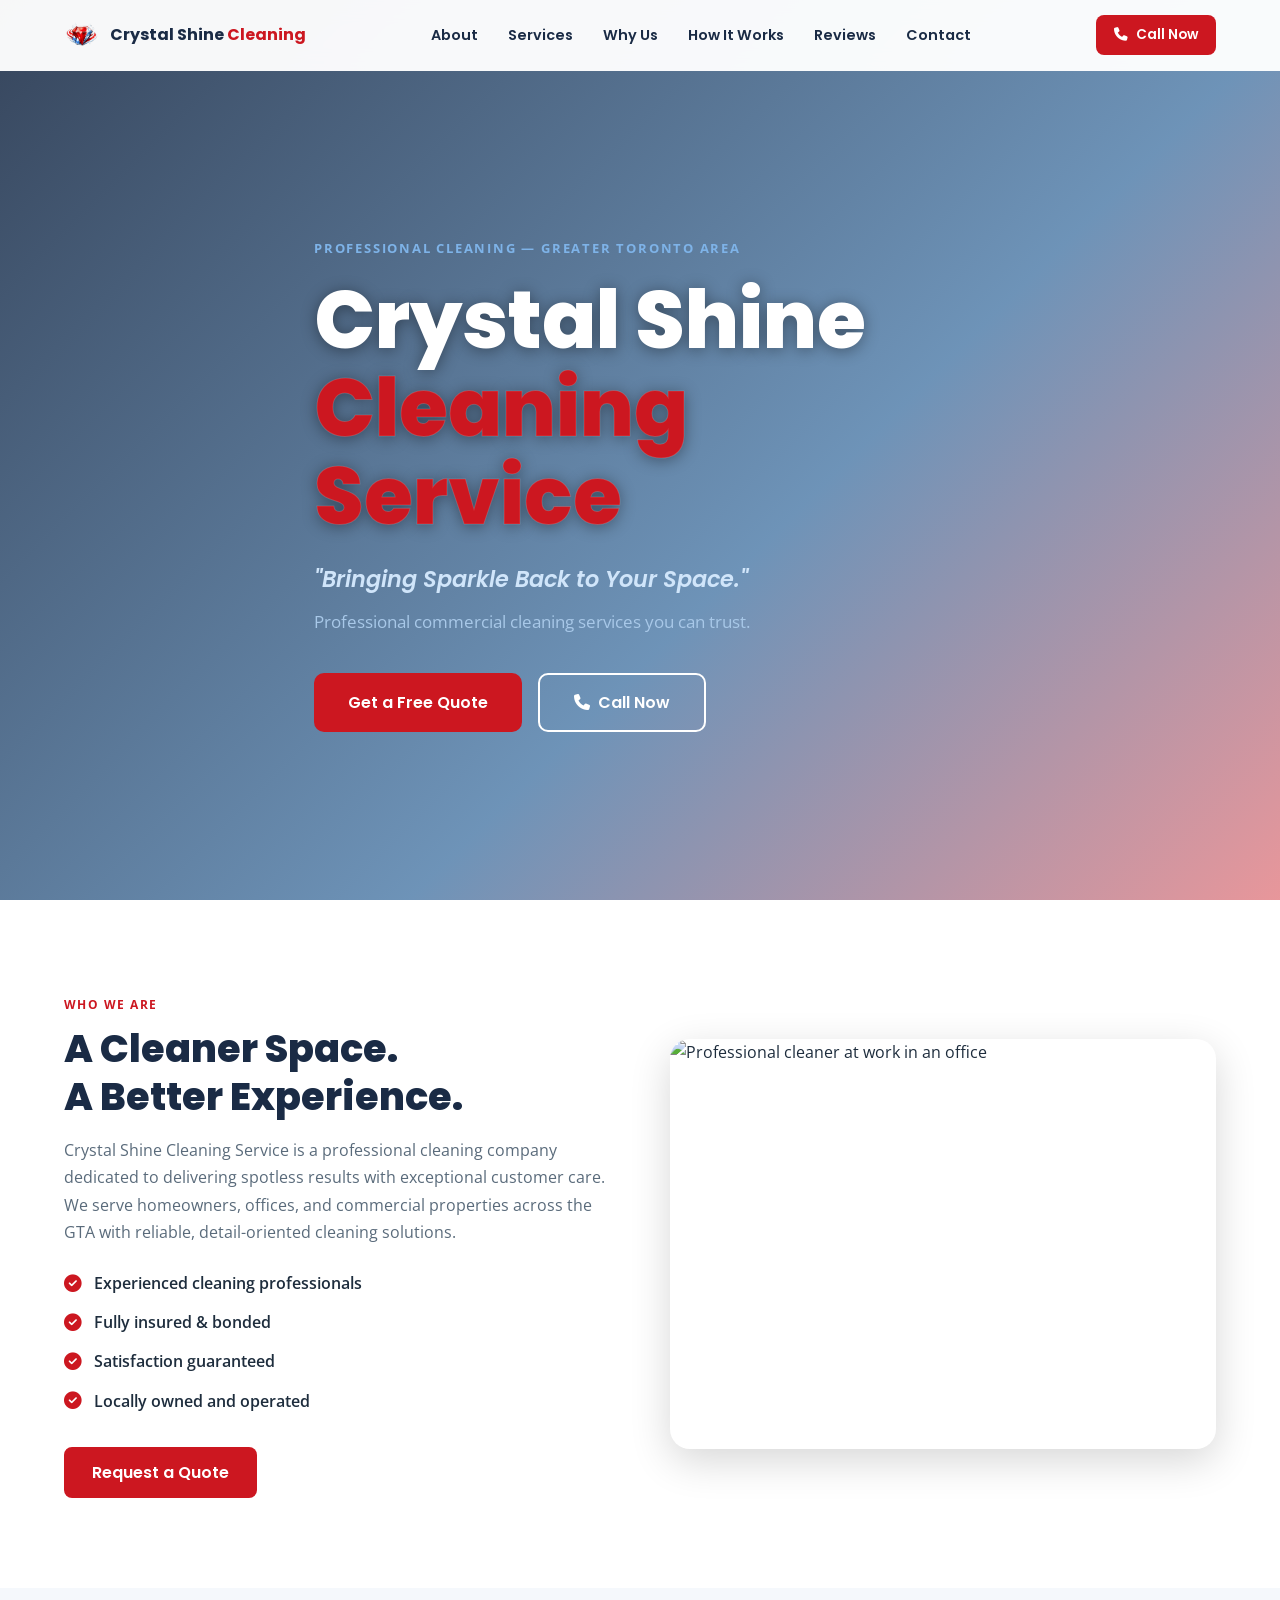
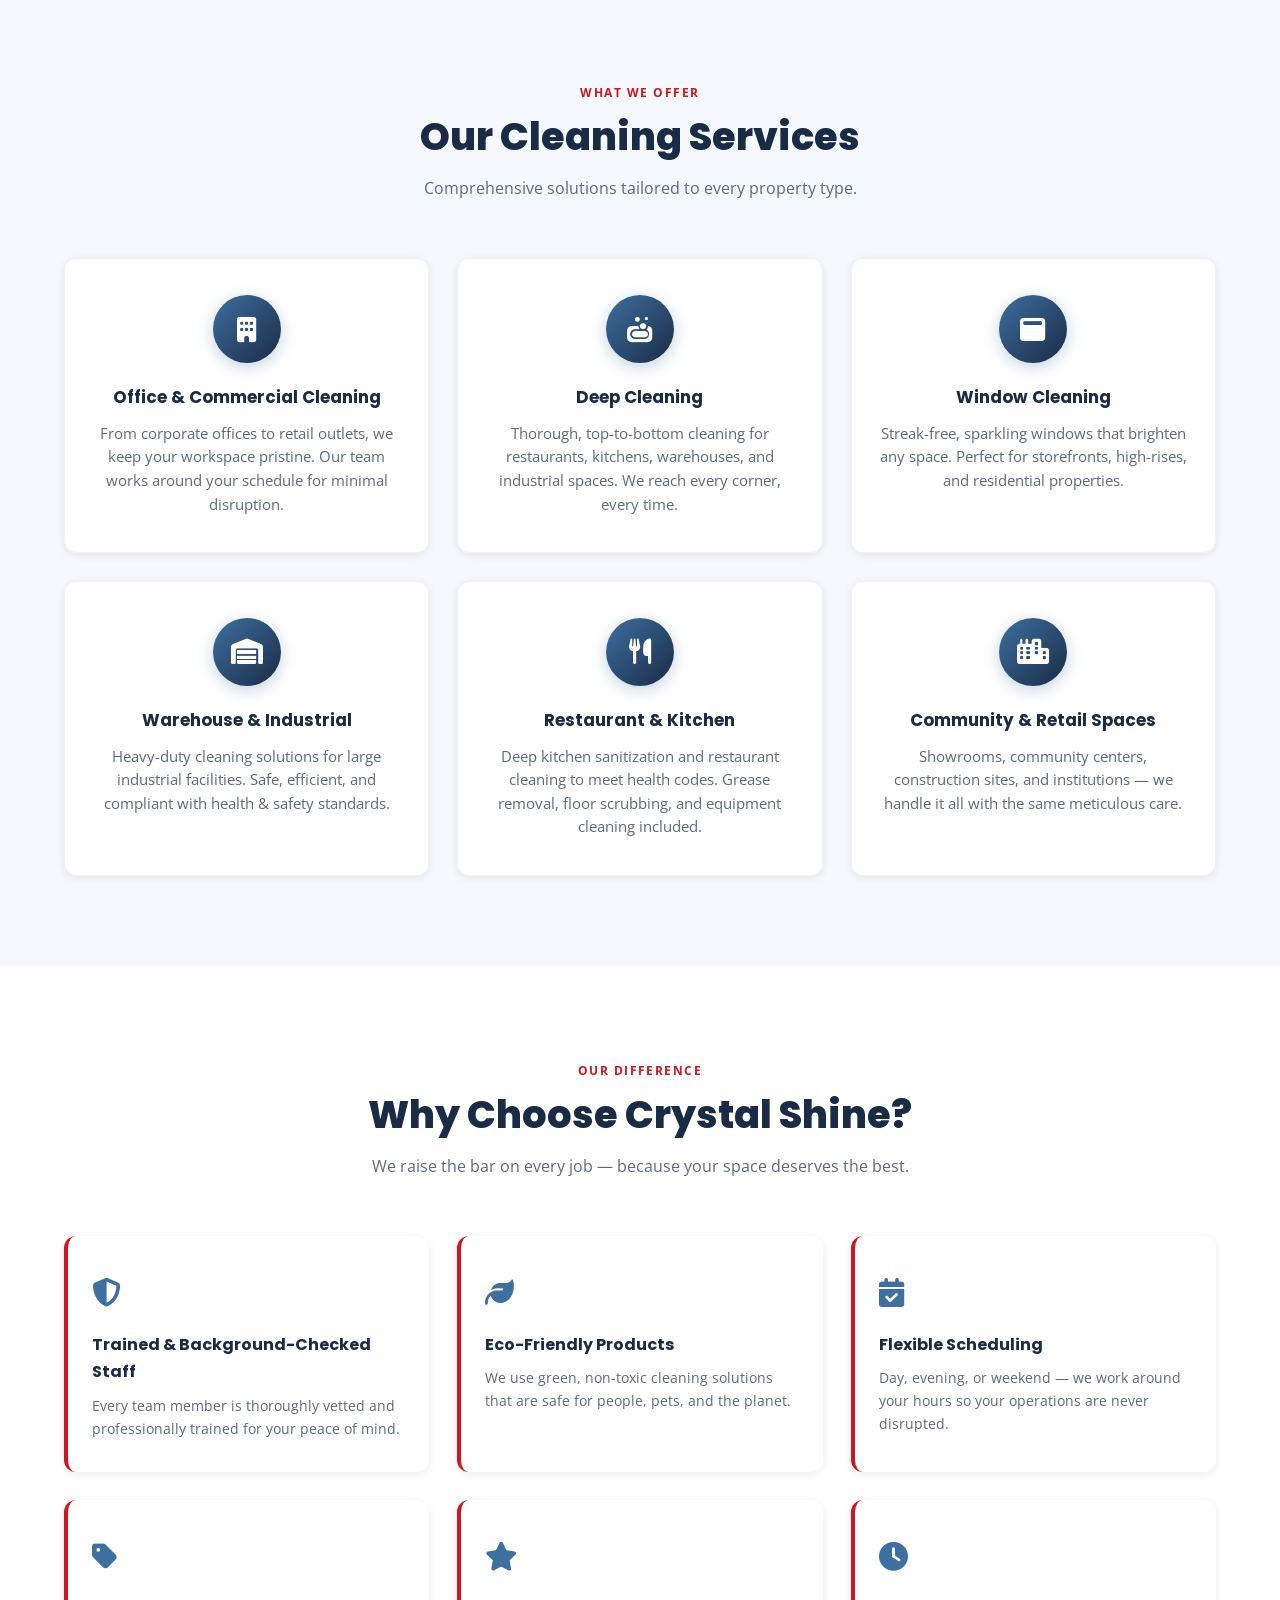
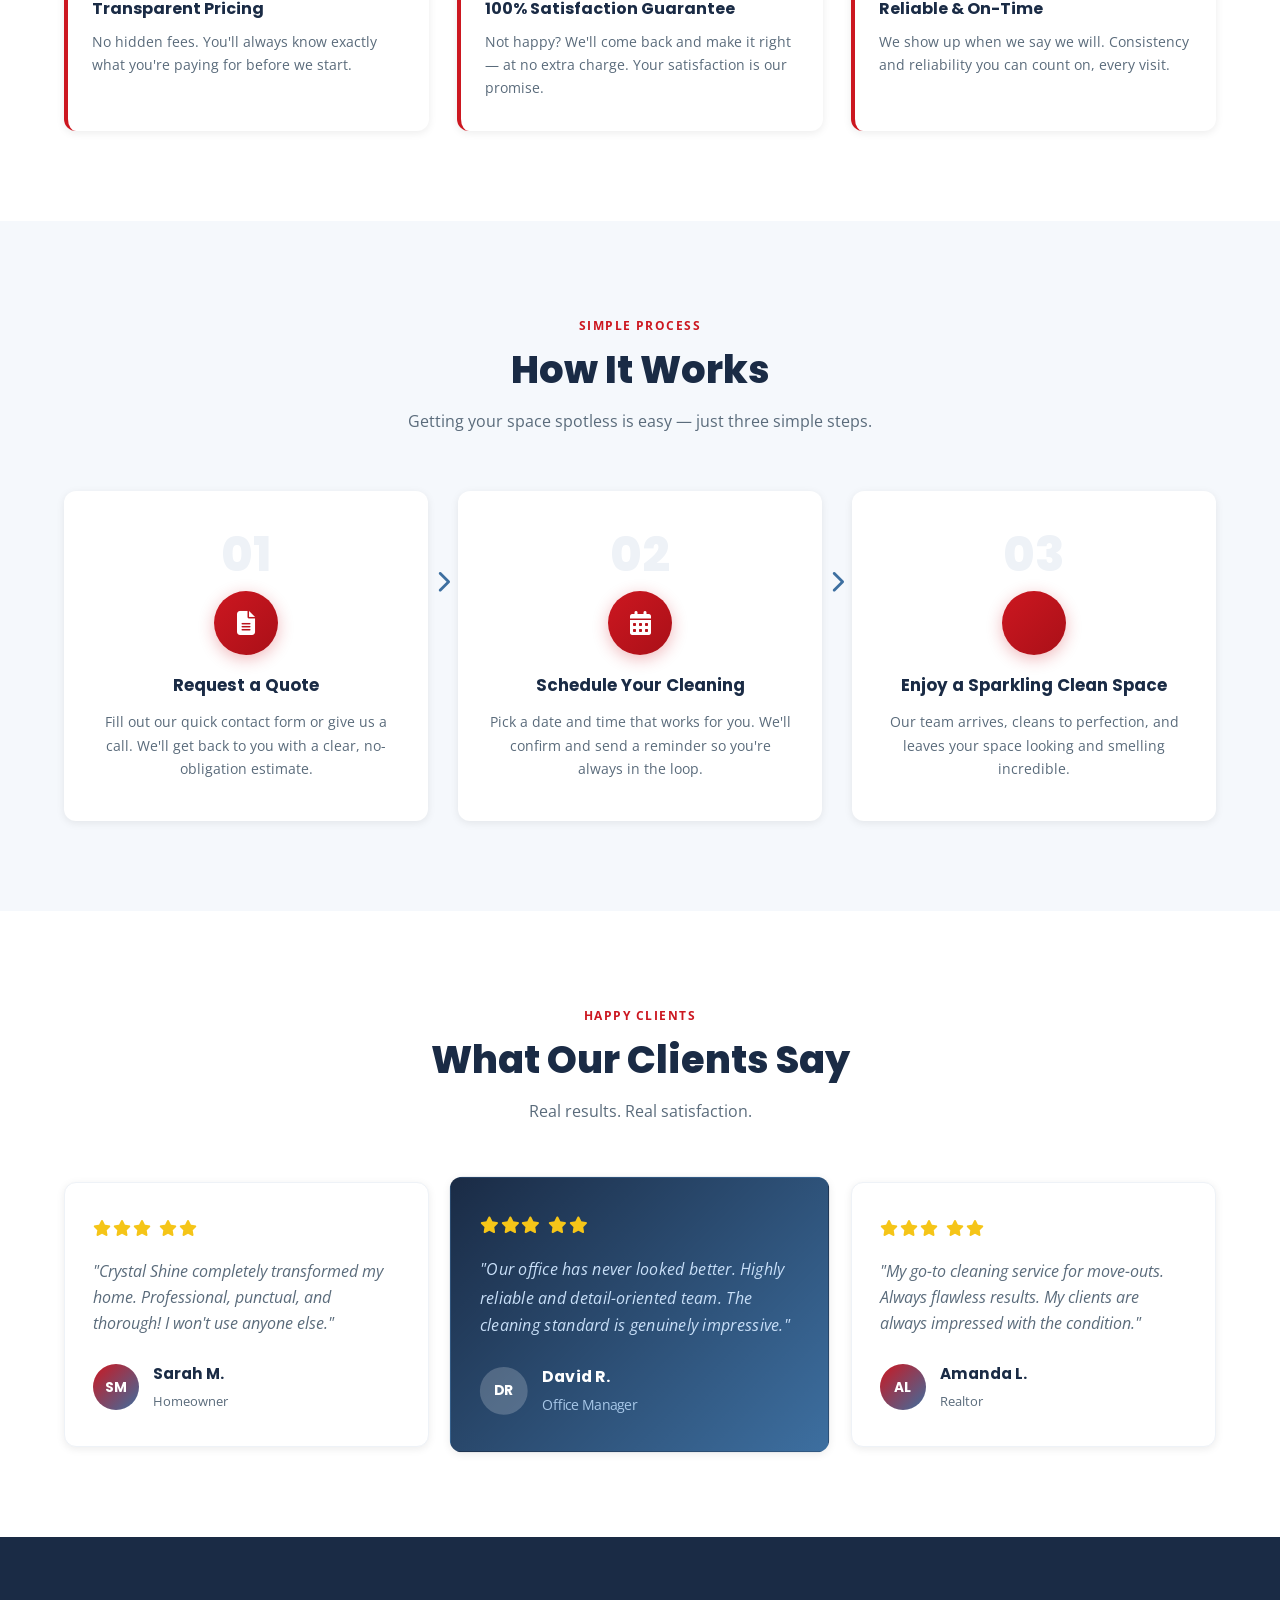
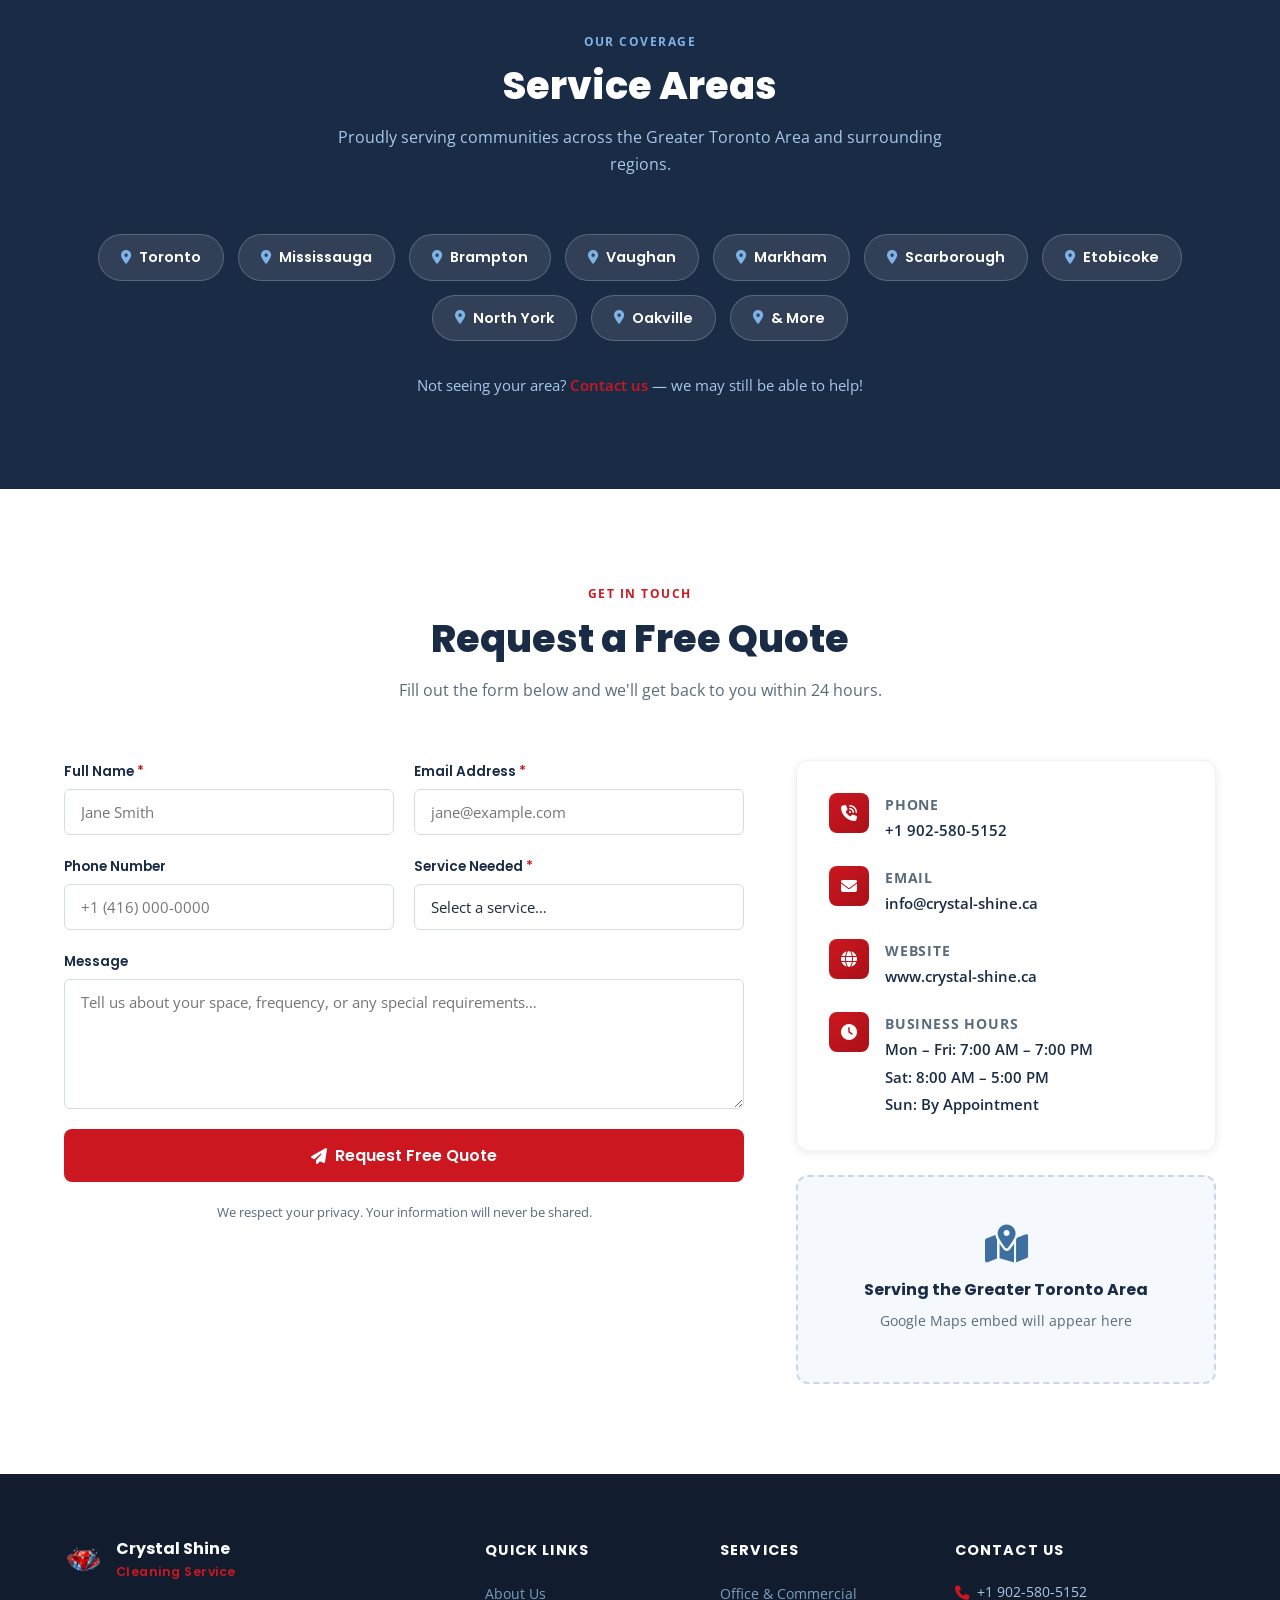
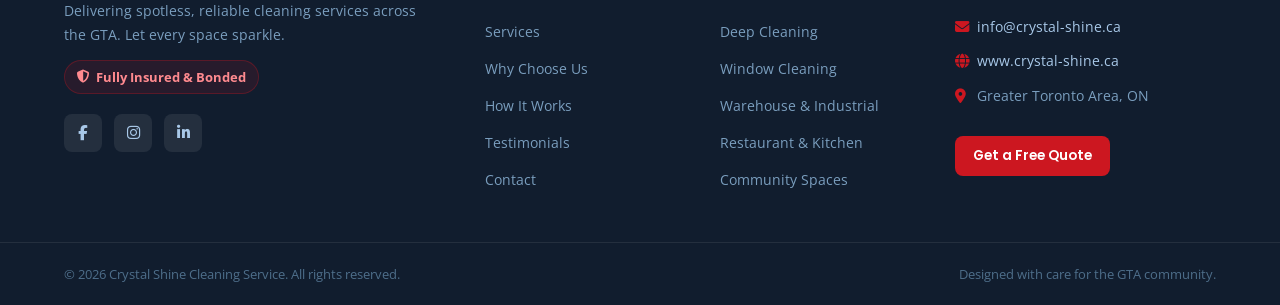
==== index.html @ 38fc9df1 "first commit" ====
<!DOCTYPE html>
<html lang="en">

<head>
    <!-- Meta & SEO -->
    <meta charset="UTF-8" />
    <meta name="viewport" content="width=device-width, initial-scale=1.0" />
    <title>Crystal Shine Cleaning Service | Professional Commercial Cleaning – GTA</title>
    <meta name="description"
        content="Crystal Shine Cleaning Service offers professional commercial, deep, and window cleaning across the Greater Toronto Area. Reliable, insured, and satisfaction guaranteed." />

    <!-- Open Graph -->
    <meta property="og:title" content="Crystal Shine Cleaning Service" />
    <meta property="og:description"
        content="Professional commercial cleaning services you can trust. Serving the GTA." />
    <meta property="og:type" content="website" />
    <meta property="og:url" content="https://www.crystal-shine.ca" />
    <meta property="og:image" content="images/og-image.jpg" />

    <!-- Favicon -->
    <link rel="icon" type="image/svg+xml" href="icon.svg" />

    <!-- Google Fonts -->
    <link rel="preconnect" href="https://fonts.googleapis.com" />
    <link rel="preconnect" href="https://fonts.gstatic.com" crossorigin />
    <link
        href="https://fonts.googleapis.com/css2?family=Poppins:wght@400;600;700;800&family=Open+Sans:wght@400;500;600&display=swap"
        rel="stylesheet" />

    <!-- Font Awesome (icons) -->
    <link rel="stylesheet" href="https://cdnjs.cloudflare.com/ajax/libs/font-awesome/6.5.1/css/all.min.css" />

    <!-- Stylesheet -->
    <link rel="stylesheet" href="style.css" />
</head>

<body>

    <!-- ===================== NAVIGATION ===================== -->
    <header class="navbar" id="navbar">
        <div class="container nav-container">
            <!-- Logo -->
            <a href="#hero" class="nav-logo" aria-label="Crystal Shine Home">
                <img src="icon.svg" alt="Crystal Shine logo" class="nav-logo-img" />
                <span class="nav-brand">Crystal Shine<span class="brand-accent"> Cleaning</span></span>
            </a>

            <!-- Desktop Nav Links -->
            <nav class="nav-links" aria-label="Main navigation">
                <a href="#about">About</a>
                <a href="#services">Services</a>
                <a href="#why-us">Why Us</a>
                <a href="#how-it-works">How It Works</a>
                <a href="#testimonials">Reviews</a>
                <a href="#contact">Contact</a>
            </nav>

            <!-- CTA + Burger -->
            <div class="nav-actions">
                <a href="tel:+19025805152" class="btn btn-primary btn-sm">
                    <i class="fa fa-phone"></i> Call Now
                </a>
                <button class="hamburger" id="hamburger" aria-label="Open menu" aria-expanded="false">
                    <span></span><span></span><span></span>
                </button>
            </div>
        </div>

        <!-- Mobile Drawer -->
        <div class="mobile-menu" id="mobileMenu" aria-hidden="true">
            <a href="#about" class="mobile-link">About</a>
            <a href="#services" class="mobile-link">Services</a>
            <a href="#why-us" class="mobile-link">Why Us</a>
            <a href="#how-it-works" class="mobile-link">How It Works</a>
            <a href="#testimonials" class="mobile-link">Reviews</a>
            <a href="#contact" class="mobile-link">Contact</a>
            <a href="tel:+19025805152" class="btn btn-primary mobile-cta">
                <i class="fa fa-phone"></i> +1 902-580-5152
            </a>
        </div>
    </header>

    <main>

        <!-- ===================== HERO ===================== -->
        <section class="hero" id="hero">
            <div class="hero-overlay"></div>
            <div class="container hero-content fade-in">
                <p class="hero-eyebrow">Professional Cleaning — Greater Toronto Area</p>
                <h1 class="hero-title">Crystal Shine<br /><span class="text-red">Cleaning Service</span></h1>
                <p class="hero-tagline">"Bringing Sparkle Back to Your Space."</p>
                <p class="hero-sub">Professional commercial cleaning services you can trust.</p>
                <div class="hero-actions">
                    <a href="#contact" class="btn btn-primary btn-lg">Get a Free Quote</a>
                    <a href="tel:+19025805152" class="btn btn-outline btn-lg">
                        <i class="fa fa-phone"></i> Call Now
                    </a>
                </div>
            </div>
        </section>

        <!-- ===================== ABOUT ===================== -->
        <section class="section about" id="about">
            <div class="container">
                <div class="about-grid fade-in">
                    <!-- Text Side -->
                    <div class="about-text">
                        <span class="section-label">Who We Are</span>
                        <h2 class="section-title">A Cleaner Space.<br />A Better Experience.</h2>
                        <p class="about-desc">Crystal Shine Cleaning Service is a professional cleaning company
                            dedicated to delivering spotless results with exceptional customer care. We serve
                            homeowners, offices, and commercial properties across the GTA with reliable, detail-oriented
                            cleaning solutions.</p>
                        <ul class="about-list">
                            <li><i class="fa fa-check-circle"></i> Experienced cleaning professionals</li>
                            <li><i class="fa fa-check-circle"></i> Fully insured &amp; bonded</li>
                            <li><i class="fa fa-check-circle"></i> Satisfaction guaranteed</li>
                            <li><i class="fa fa-check-circle"></i> Locally owned and operated</li>
                        </ul>
                        <a href="#contact" class="btn btn-primary">Request a Quote</a>
                    </div>
                    <!-- Image Side -->
                    <div class="about-image">
                        <img src="https://images.unsplash.com/photo-1581578731548-c64695cc6952?w=700&q=80"
                            alt="Professional cleaner at work in an office" loading="lazy" />
                    </div>
                </div>
            </div>
        </section>

        <!-- ===================== SERVICES ===================== -->
        <section class="section services bg-light" id="services">
            <div class="container">
                <div class="section-header fade-in">
                    <span class="section-label">What We Offer</span>
                    <h2 class="section-title">Our Cleaning Services</h2>
                    <p class="section-sub">Comprehensive solutions tailored to every property type.</p>
                </div>

                <div class="services-grid fade-in">

                    <!-- Card 1 -->
                    <div class="service-card">
                        <div class="service-icon"><i class="fa fa-building"></i></div>
                        <h3>Office &amp; Commercial Cleaning</h3>
                        <p>From corporate offices to retail outlets, we keep your workspace pristine. Our team works
                            around your schedule for minimal disruption.</p>
                    </div>

                    <!-- Card 2 -->
                    <div class="service-card">
                        <div class="service-icon"><i class="fa fa-soap"></i></div>
                        <h3>Deep Cleaning</h3>
                        <p>Thorough, top-to-bottom cleaning for restaurants, kitchens, warehouses, and industrial
                            spaces. We reach every corner, every time.</p>
                    </div>

                    <!-- Card 3 -->
                    <div class="service-card">
                        <div class="service-icon"><i class="fa fa-window-maximize"></i></div>
                        <h3>Window Cleaning</h3>
                        <p>Streak-free, sparkling windows that brighten any space. Perfect for storefronts, high-rises,
                            and residential properties.</p>
                    </div>

                    <!-- Card 4 -->
                    <div class="service-card">
                        <div class="service-icon"><i class="fa fa-warehouse"></i></div>
                        <h3>Warehouse &amp; Industrial</h3>
                        <p>Heavy-duty cleaning solutions for large industrial facilities. Safe, efficient, and compliant
                            with health &amp; safety standards.</p>
                    </div>

                    <!-- Card 5 -->
                    <div class="service-card">
                        <div class="service-icon"><i class="fa fa-utensils"></i></div>
                        <h3>Restaurant &amp; Kitchen</h3>
                        <p>Deep kitchen sanitization and restaurant cleaning to meet health codes. Grease removal, floor
                            scrubbing, and equipment cleaning included.</p>
                    </div>

                    <!-- Card 6 -->
                    <div class="service-card">
                        <div class="service-icon"><i class="fa fa-city"></i></div>
                        <h3>Community &amp; Retail Spaces</h3>
                        <p>Showrooms, community centers, construction sites, and institutions — we handle it all with
                            the same meticulous care.</p>
                    </div>

                </div>
            </div>
        </section>

        <!-- ===================== WHY CHOOSE US ===================== -->
        <section class="section why-us" id="why-us">
            <div class="container">
                <div class="section-header fade-in">
                    <span class="section-label">Our Difference</span>
                    <h2 class="section-title">Why Choose Crystal Shine?</h2>
                    <p class="section-sub">We raise the bar on every job — because your space deserves the best.</p>
                </div>

                <div class="why-grid fade-in">

                    <div class="why-card">
                        <div class="why-icon"><i class="fa fa-shield-halved"></i></div>
                        <h4>Trained &amp; Background-Checked Staff</h4>
                        <p>Every team member is thoroughly vetted and professionally trained for your peace of mind.</p>
                    </div>

                    <div class="why-card">
                        <div class="why-icon"><i class="fa fa-leaf"></i></div>
                        <h4>Eco-Friendly Products</h4>
                        <p>We use green, non-toxic cleaning solutions that are safe for people, pets, and the planet.
                        </p>
                    </div>

                    <div class="why-card">
                        <div class="why-icon"><i class="fa fa-calendar-check"></i></div>
                        <h4>Flexible Scheduling</h4>
                        <p>Day, evening, or weekend — we work around your hours so your operations are never disrupted.
                        </p>
                    </div>

                    <div class="why-card">
                        <div class="why-icon"><i class="fa fa-tag"></i></div>
                        <h4>Transparent Pricing</h4>
                        <p>No hidden fees. You'll always know exactly what you're paying for before we start.</p>
                    </div>

                    <div class="why-card">
                        <div class="why-icon"><i class="fa fa-star"></i></div>
                        <h4>100% Satisfaction Guarantee</h4>
                        <p>Not happy? We'll come back and make it right — at no extra charge. Your satisfaction is our
                            promise.</p>
                    </div>

                    <div class="why-card">
                        <div class="why-icon"><i class="fa fa-clock"></i></div>
                        <h4>Reliable &amp; On-Time</h4>
                        <p>We show up when we say we will. Consistency and reliability you can count on, every visit.
                        </p>
                    </div>

                </div>
            </div>
        </section>

        <!-- ===================== HOW IT WORKS ===================== -->
        <section class="section how-it-works bg-light" id="how-it-works">
            <div class="container">
                <div class="section-header fade-in">
                    <span class="section-label">Simple Process</span>
                    <h2 class="section-title">How It Works</h2>
                    <p class="section-sub">Getting your space spotless is easy — just three simple steps.</p>
                </div>

                <div class="steps-grid fade-in">

                    <div class="step">
                        <div class="step-number">01</div>
                        <div class="step-icon"><i class="fa fa-file-lines"></i></div>
                        <h3>Request a Quote</h3>
                        <p>Fill out our quick contact form or give us a call. We'll get back to you with a clear,
                            no-obligation estimate.</p>
                    </div>

                    <div class="step-divider"><i class="fa fa-chevron-right"></i></div>

                    <div class="step">
                        <div class="step-number">02</div>
                        <div class="step-icon"><i class="fa fa-calendar-days"></i></div>
                        <h3>Schedule Your Cleaning</h3>
                        <p>Pick a date and time that works for you. We'll confirm and send a reminder so you're always
                            in the loop.</p>
                    </div>

                    <div class="step-divider"><i class="fa fa-chevron-right"></i></div>

                    <div class="step">
                        <div class="step-number">03</div>
                        <div class="step-icon"><i class="fa fa-sparkles"></i></div>
                        <h3>Enjoy a Sparkling Clean Space</h3>
                        <p>Our team arrives, cleans to perfection, and leaves your space looking and smelling
                            incredible.</p>
                    </div>

                </div>
            </div>
        </section>

        <!-- ===================== TESTIMONIALS ===================== -->
        <section class="section testimonials" id="testimonials">
            <div class="container">
                <div class="section-header fade-in">
                    <span class="section-label">Happy Clients</span>
                    <h2 class="section-title">What Our Clients Say</h2>
                    <p class="section-sub">Real results. Real satisfaction.</p>
                </div>

                <div class="testimonials-grid fade-in">

                    <div class="testimonial-card">
                        <div class="stars">
                            <i class="fa fa-star"></i><i class="fa fa-star"></i><i class="fa fa-star"></i>
                            <i class="fa fa-star"></i><i class="fa fa-star"></i>
                        </div>
                        <p class="testimonial-text">"Crystal Shine completely transformed my home. Professional,
                            punctual, and thorough! I won't use anyone else."</p>
                        <div class="testimonial-author">
                            <div class="author-avatar">SM</div>
                            <div>
                                <strong>Sarah M.</strong>
                                <span>Homeowner</span>
                            </div>
                        </div>
                    </div>

                    <div class="testimonial-card featured">
                        <div class="stars">
                            <i class="fa fa-star"></i><i class="fa fa-star"></i><i class="fa fa-star"></i>
                            <i class="fa fa-star"></i><i class="fa fa-star"></i>
                        </div>
                        <p class="testimonial-text">"Our office has never looked better. Highly reliable and
                            detail-oriented team. The cleaning standard is genuinely impressive."</p>
                        <div class="testimonial-author">
                            <div class="author-avatar">DR</div>
                            <div>
                                <strong>David R.</strong>
                                <span>Office Manager</span>
                            </div>
                        </div>
                    </div>

                    <div class="testimonial-card">
                        <div class="stars">
                            <i class="fa fa-star"></i><i class="fa fa-star"></i><i class="fa fa-star"></i>
                            <i class="fa fa-star"></i><i class="fa fa-star"></i>
                        </div>
                        <p class="testimonial-text">"My go-to cleaning service for move-outs. Always flawless results.
                            My clients are always impressed with the condition."</p>
                        <div class="testimonial-author">
                            <div class="author-avatar">AL</div>
                            <div>
                                <strong>Amanda L.</strong>
                                <span>Realtor</span>
                            </div>
                        </div>
                    </div>

                </div>
            </div>
        </section>

        <!-- ===================== SERVICE AREAS ===================== -->
        <section class="section areas bg-navy" id="areas">
            <div class="container">
                <div class="section-header fade-in">
                    <span class="section-label light">Our Coverage</span>
                    <h2 class="section-title light">Service Areas</h2>
                    <p class="section-sub light">Proudly serving communities across the Greater Toronto Area and
                        surrounding regions.</p>
                </div>

                <div class="areas-grid fade-in">
                    <div class="area-badge"><i class="fa fa-location-dot"></i> Toronto</div>
                    <div class="area-badge"><i class="fa fa-location-dot"></i> Mississauga</div>
                    <div class="area-badge"><i class="fa fa-location-dot"></i> Brampton</div>
                    <div class="area-badge"><i class="fa fa-location-dot"></i> Vaughan</div>
                    <div class="area-badge"><i class="fa fa-location-dot"></i> Markham</div>
                    <div class="area-badge"><i class="fa fa-location-dot"></i> Scarborough</div>
                    <div class="area-badge"><i class="fa fa-location-dot"></i> Etobicoke</div>
                    <div class="area-badge"><i class="fa fa-location-dot"></i> North York</div>
                    <div class="area-badge"><i class="fa fa-location-dot"></i> Oakville</div>
                    <div class="area-badge"><i class="fa fa-location-dot"></i> &amp; More</div>
                </div>

                <p class="areas-note fade-in">Not seeing your area? <a href="#contact">Contact us</a> — we may still be
                    able to help!</p>
            </div>
        </section>

        <!-- ===================== CONTACT ===================== -->
        <section class="section contact" id="contact">
            <div class="container">
                <div class="section-header fade-in">
                    <span class="section-label">Get In Touch</span>
                    <h2 class="section-title">Request a Free Quote</h2>
                    <p class="section-sub">Fill out the form below and we'll get back to you within 24 hours.</p>
                </div>

                <div class="contact-grid fade-in">

                    <!-- Contact Form -->
                    <form class="contact-form" id="contactForm" novalidate>
                        <div class="form-row">
                            <div class="form-group">
                                <label for="name">Full Name <span class="required">*</span></label>
                                <input type="text" id="name" name="name" placeholder="Jane Smith" required
                                    autocomplete="name" />
                            </div>
                            <div class="form-group">
                                <label for="email">Email Address <span class="required">*</span></label>
                                <input type="email" id="email" name="email" placeholder="jane@example.com" required
                                    autocomplete="email" />
                            </div>
                        </div>
                        <div class="form-row">
                            <div class="form-group">
                                <label for="phone">Phone Number</label>
                                <input type="tel" id="phone" name="phone" placeholder="+1 (416) 000-0000"
                                    autocomplete="tel" />
                            </div>
                            <div class="form-group">
                                <label for="service">Service Needed <span class="required">*</span></label>
                                <select id="service" name="service" required>
                                    <option value="" disabled selected>Select a service…</option>
                                    <option>Office &amp; Commercial Cleaning</option>
                                    <option>Deep Cleaning</option>
                                    <option>Window Cleaning</option>
                                    <option>Warehouse &amp; Industrial Cleaning</option>
                                    <option>Restaurant &amp; Kitchen Cleaning</option>
                                    <option>Community / Retail Space Cleaning</option>
                                    <option>Other</option>
                                </select>
                            </div>
                        </div>
                        <div class="form-group">
                            <label for="message">Message</label>
                            <textarea id="message" name="message" rows="5"
                                placeholder="Tell us about your space, frequency, or any special requirements…"></textarea>
                        </div>
                        <button type="submit" class="btn btn-primary btn-full">
                            <i class="fa fa-paper-plane"></i> Request Free Quote
                        </button>
                        <p class="form-note">We respect your privacy. Your information will never be shared.</p>
                    </form>

                    <!-- Contact Info -->
                    <div class="contact-info">
                        <div class="info-card">
                            <div class="info-item">
                                <i class="fa fa-phone-volume"></i>
                                <div>
                                    <strong>Phone</strong>
                                    <a href="tel:+19025805152">+1 902-580-5152</a>
                                </div>
                            </div>
                            <div class="info-item">
                                <i class="fa fa-envelope"></i>
                                <div>
                                    <strong>Email</strong>
                                    <a href="mailto:info@crystal-shine.ca">info@crystal-shine.ca</a>
                                </div>
                            </div>
                            <div class="info-item">
                                <i class="fa fa-globe"></i>
                                <div>
                                    <strong>Website</strong>
                                    <a href="https://www.crystal-shine.ca" target="_blank"
                                        rel="noopener">www.crystal-shine.ca</a>
                                </div>
                            </div>
                            <div class="info-item">
                                <i class="fa fa-clock"></i>
                                <div>
                                    <strong>Business Hours</strong>
                                    <span>Mon – Fri: 7:00 AM – 7:00 PM</span>
                                    <span>Sat: 8:00 AM – 5:00 PM</span>
                                    <span>Sun: By Appointment</span>
                                </div>
                            </div>
                        </div>

                        <!-- Map Placeholder -->
                        <div class="map-placeholder">
                            <i class="fa fa-map-location-dot"></i>
                            <p>Serving the Greater Toronto Area</p>
                            <span>Google Maps embed will appear here</span>
                            <!-- Replace the div above with an actual iframe embed when ready:
              <iframe
                src="https://www.google.com/maps/embed?pb=..."
                width="100%" height="300" style="border:0;"
                allowfullscreen loading="lazy"
                referrerpolicy="no-referrer-when-downgrade"
                title="Crystal Shine service area map">
              </iframe>
              -->
                        </div>
                    </div>

                </div>
            </div>
        </section>

    </main>

    <!-- ===================== FOOTER ===================== -->
    <footer class="footer">
        <div class="container footer-grid">

            <!-- Brand -->
            <div class="footer-brand">
                <div class="footer-logo">
                    <img src="icon.svg" alt="Crystal Shine logo" />
                    <span>Crystal Shine<br /><small>Cleaning Service</small></span>
                </div>
                <p>Delivering spotless, reliable cleaning services across the GTA. Let every space sparkle.</p>
                <p class="insured-badge"><i class="fa fa-shield-halved"></i> Fully Insured &amp; Bonded</p>
                <!-- Social Icons -->
                <div class="social-icons">
                    <a href="#" aria-label="Facebook" rel="noopener"><i class="fab fa-facebook-f"></i></a>
                    <a href="#" aria-label="Instagram" rel="noopener"><i class="fab fa-instagram"></i></a>
                    <a href="#" aria-label="LinkedIn" rel="noopener"><i class="fab fa-linkedin-in"></i></a>
                </div>
            </div>

            <!-- Quick Links -->
            <div class="footer-links">
                <h4>Quick Links</h4>
                <ul>
                    <li><a href="#about">About Us</a></li>
                    <li><a href="#services">Services</a></li>
                    <li><a href="#why-us">Why Choose Us</a></li>
                    <li><a href="#how-it-works">How It Works</a></li>
                    <li><a href="#testimonials">Testimonials</a></li>
                    <li><a href="#contact">Contact</a></li>
                </ul>
            </div>

            <!-- Services -->
            <div class="footer-links">
                <h4>Services</h4>
                <ul>
                    <li><a href="#services">Office &amp; Commercial</a></li>
                    <li><a href="#services">Deep Cleaning</a></li>
                    <li><a href="#services">Window Cleaning</a></li>
                    <li><a href="#services">Warehouse &amp; Industrial</a></li>
                    <li><a href="#services">Restaurant &amp; Kitchen</a></li>
                    <li><a href="#services">Community Spaces</a></li>
                </ul>
            </div>

            <!-- Contact -->
            <div class="footer-contact">
                <h4>Contact Us</h4>
                <p><i class="fa fa-phone"></i> <a href="tel:+19025805152">+1 902-580-5152</a></p>
                <p><i class="fa fa-envelope"></i> <a href="mailto:info@crystal-shine.ca">info@crystal-shine.ca</a></p>
                <p><i class="fa fa-globe"></i> <a href="https://www.crystal-shine.ca" target="_blank"
                        rel="noopener">www.crystal-shine.ca</a></p>
                <p><i class="fa fa-location-dot"></i> Greater Toronto Area, ON</p>
                <a href="#contact" class="btn btn-primary btn-sm footer-cta">Get a Free Quote</a>
            </div>

        </div>

        <div class="footer-bottom">
            <div class="container">
                <p>&copy; <span id="year"></span> Crystal Shine Cleaning Service. All rights reserved.</p>
                <p>Designed with care for the GTA community.</p>
            </div>
        </div>
    </footer>

    <!-- Back to Top -->
    <button class="back-to-top" id="backToTop" aria-label="Back to top">
        <i class="fa fa-chevron-up"></i>
    </button>

    <!-- JavaScript -->
    <script src="script.js"></script>
</body>

</html>
---- style.css ----
/* ============================================================
   Crystal Shine Cleaning Service — style.css
   Brand Colors (from Flyer.png):
     Primary Red:  #CC1720
     Primary Blue: #3D6FA0
     Dark Navy:    #1A2B45
     White:        #FFFFFF
   ============================================================ */

/* ── CSS Custom Properties ─────────────────────────────────── */
:root {
    --red: #CC1720;
    --red-dark: #AA1018;
    --blue: #3D6FA0;
    --blue-light: #5B8EC4;
    --navy: #1A2B45;
    --navy-dark: #111D2E;
    --white: #FFFFFF;
    --off-white: #F5F8FC;
    --gray-light: #EEF2F7;
    --gray: #6B7280;
    --text: #1E2D3D;
    --text-muted: #5A6B7B;

    --font-head: 'Poppins', sans-serif;
    --font-body: 'Open Sans', sans-serif;

    --radius-sm: 6px;
    --radius-md: 12px;
    --radius-lg: 20px;
    --shadow-sm: 0 2px 8px rgba(0, 0, 0, .08);
    --shadow-md: 0 6px 24px rgba(0, 0, 0, .12);
    --shadow-lg: 0 12px 40px rgba(0, 0, 0, .16);
    --transition: .3s ease;
    --section-py: 90px;
}

/* ── Reset & Base ───────────────────────────────────────────── */
*,
*::before,
*::after {
    box-sizing: border-box;
    margin: 0;
    padding: 0;
}

html {
    scroll-behavior: smooth;
    font-size: 16px;
}

body {
    font-family: var(--font-body);
    color: var(--text);
    background: var(--white);
    line-height: 1.7;
    overflow-x: hidden;
}

img {
    max-width: 100%;
    display: block;
}

a {
    color: inherit;
    text-decoration: none;
}

ul {
    list-style: none;
}

button {
    cursor: pointer;
    border: none;
    background: none;
    font-family: inherit;
}

/* ── Utility ────────────────────────────────────────────────── */
.container {
    width: 100%;
    max-width: 1200px;
    margin: 0 auto;
    padding: 0 24px;
}

.section {
    padding: var(--section-py) 0;
}

.bg-light {
    background: var(--off-white);
}

.bg-navy {
    background: var(--navy);
}

.text-red {
    color: var(--red);
}

.section-label {
    display: inline-block;
    font-size: .78rem;
    font-weight: 700;
    letter-spacing: .12em;
    text-transform: uppercase;
    color: var(--red);
    margin-bottom: 10px;
}

.section-label.light {
    color: #7EB3E8;
}

.section-header {
    text-align: center;
    max-width: 620px;
    margin: 0 auto 56px;
}

.section-title {
    font-family: var(--font-head);
    font-size: clamp(1.7rem, 3.5vw, 2.4rem);
    font-weight: 800;
    color: var(--navy);
    line-height: 1.25;
    margin-bottom: 14px;
}

.section-title.light {
    color: var(--white);
}

.section-sub {
    font-size: 1rem;
    color: var(--text-muted);
}

.section-sub.light {
    color: #A8C8E8;
}

/* ── Buttons ────────────────────────────────────────────────── */
.btn {
    display: inline-flex;
    align-items: center;
    gap: 8px;
    font-family: var(--font-head);
    font-weight: 600;
    border-radius: 8px;
    transition: background var(--transition), transform var(--transition), box-shadow var(--transition);
    white-space: nowrap;
    text-align: center;
}

.btn-primary {
    background: var(--red);
    color: var(--white);
    padding: 12px 28px;
}

.btn-primary:hover {
    background: var(--red-dark);
    transform: translateY(-2px);
    box-shadow: 0 6px 20px rgba(204, 23, 32, .35);
}

.btn-outline {
    border: 2px solid var(--white);
    color: var(--white);
    padding: 10px 26px;
    background: transparent;
}

.btn-outline:hover {
    background: var(--white);
    color: var(--navy);
    transform: translateY(-2px);
}

.btn-lg {
    font-size: 1rem;
    padding: 14px 34px;
    border-radius: 10px;
}

.btn-sm {
    font-size: .85rem;
    padding: 8px 18px;
}

.btn-full {
    width: 100%;
    justify-content: center;
    padding: 14px;
    font-size: 1rem;
}

/* ── Scroll Animations ──────────────────────────────────────── */
.fade-in {
    opacity: 0;
    transform: translateY(30px);
    transition: opacity .65s ease, transform .65s ease;
}

.fade-in.visible {
    opacity: 1;
    transform: translateY(0);
}

/* ── Navbar ─────────────────────────────────────────────────── */
.navbar {
    position: fixed;
    top: 0;
    left: 0;
    right: 0;
    z-index: 1000;
    background: rgba(255, 255, 255, .96);
    backdrop-filter: blur(10px);
    border-bottom: 1px solid transparent;
    transition: border-color var(--transition), box-shadow var(--transition);
}

.navbar.scrolled {
    border-color: var(--gray-light);
    box-shadow: var(--shadow-sm);
}

.nav-container {
    display: flex;
    align-items: center;
    justify-content: space-between;
    height: 70px;
}

.nav-logo {
    display: flex;
    align-items: center;
    gap: 10px;
}

.nav-logo-img {
    width: 36px;
    height: 36px;
    object-fit: contain;
}

.nav-brand {
    font-family: var(--font-head);
    font-weight: 700;
    font-size: 1rem;
    color: var(--navy);
}

.brand-accent {
    color: var(--red);
}

.nav-links {
    display: flex;
    align-items: center;
    gap: 30px;
}

.nav-links a {
    font-family: var(--font-head);
    font-size: .9rem;
    font-weight: 600;
    color: var(--navy);
    transition: color var(--transition);
    position: relative;
}

.nav-links a::after {
    content: '';
    position: absolute;
    left: 0;
    bottom: -3px;
    width: 0;
    height: 2px;
    background: var(--red);
    transition: width var(--transition);
}

.nav-links a:hover {
    color: var(--red);
}

.nav-links a:hover::after {
    width: 100%;
}

.nav-actions {
    display: flex;
    align-items: center;
    gap: 12px;
}

/* Hamburger */
.hamburger {
    display: none;
    flex-direction: column;
    gap: 5px;
    padding: 6px;
}

.hamburger span {
    display: block;
    width: 24px;
    height: 2px;
    background: var(--navy);
    border-radius: 2px;
    transition: transform var(--transition), opacity var(--transition);
}

.hamburger.open span:nth-child(1) {
    transform: translateY(7px) rotate(45deg);
}

.hamburger.open span:nth-child(2) {
    opacity: 0;
}

.hamburger.open span:nth-child(3) {
    transform: translateY(-7px) rotate(-45deg);
}

/* Mobile Menu */
.mobile-menu {
    display: none;
    flex-direction: column;
    background: var(--white);
    padding: 20px 24px 28px;
    border-top: 1px solid var(--gray-light);
    gap: 4px;
}

.mobile-menu.open {
    display: flex;
}

.mobile-link {
    font-family: var(--font-head);
    font-weight: 600;
    font-size: .95rem;
    color: var(--navy);
    padding: 10px 0;
    border-bottom: 1px solid var(--gray-light);
    transition: color var(--transition);
}

.mobile-link:hover {
    color: var(--red);
}

.mobile-cta {
    margin-top: 14px;
    justify-content: center;
}

/* ── Hero ───────────────────────────────────────────────────── */
.hero {
    position: relative;
    min-height: 100vh;
    display: flex;
    align-items: center;
    background:
        url('https://images.unsplash.com/photo-1497366216548-37526070297c?w=1800&q=85') center / cover no-repeat;
    padding-top: 70px;
}

.hero-overlay {
    position: absolute;
    inset: 0;
    background: linear-gradient(135deg,
            rgba(26, 43, 69, .88) 0%,
            rgba(61, 111, 160, .75) 60%,
            rgba(204, 23, 32, .45) 100%);
}

.hero-content {
    position: relative;
    z-index: 2;
    max-width: 700px;
    color: var(--white);
}

.hero-eyebrow {
    font-size: .8rem;
    font-weight: 700;
    letter-spacing: .14em;
    text-transform: uppercase;
    color: #7EB3E8;
    margin-bottom: 16px;
}

.hero-title {
    font-family: var(--font-head);
    font-size: clamp(2.8rem, 7vw, 5rem);
    font-weight: 800;
    line-height: 1.1;
    margin-bottom: 20px;
    text-shadow: 0 2px 16px rgba(0, 0, 0, .4);
}

.hero-title .text-red {
    display: block;
    color: var(--red);
    -webkit-text-stroke: 1px rgba(255, 255, 255, .15);
}

.hero-tagline {
    font-family: var(--font-head);
    font-size: clamp(1.1rem, 2.5vw, 1.4rem);
    font-weight: 600;
    font-style: italic;
    color: #D0E5FA;
    margin-bottom: 10px;
}

.hero-sub {
    font-size: 1.05rem;
    color: #A8C8E8;
    margin-bottom: 36px;
}

.hero-actions {
    display: flex;
    gap: 16px;
    flex-wrap: wrap;
}

/* ── About ──────────────────────────────────────────────────── */
.about-grid {
    display: grid;
    grid-template-columns: 1fr 1fr;
    gap: 60px;
    align-items: center;
}

.about-text .section-title {
    margin-bottom: 16px;
}

.about-desc {
    color: var(--text-muted);
    margin-bottom: 24px;
}

.about-list {
    list-style: none;
    margin-bottom: 32px;
    display: flex;
    flex-direction: column;
    gap: 12px;
}

.about-list li {
    display: flex;
    align-items: center;
    gap: 12px;
    font-weight: 600;
    color: var(--text);
}

.about-list li i {
    color: var(--red);
    font-size: 1.1rem;
    flex-shrink: 0;
}

.about-image img {
    border-radius: var(--radius-lg);
    box-shadow: var(--shadow-lg);
    width: 100%;
    object-fit: cover;
    aspect-ratio: 4/3;
}

/* ── Services ───────────────────────────────────────────────── */
.services-grid {
    display: grid;
    grid-template-columns: repeat(3, 1fr);
    gap: 28px;
}

.service-card {
    background: var(--white);
    border-radius: var(--radius-md);
    padding: 36px 28px;
    box-shadow: var(--shadow-sm);
    border: 1px solid var(--gray-light);
    transition: transform var(--transition), box-shadow var(--transition), border-color var(--transition);
    text-align: center;
}

.service-card:hover {
    transform: translateY(-6px);
    box-shadow: var(--shadow-lg);
    border-color: var(--blue-light);
}

.service-icon {
    width: 68px;
    height: 68px;
    background: linear-gradient(135deg, var(--blue) 0%, var(--navy) 100%);
    border-radius: 50%;
    display: flex;
    align-items: center;
    justify-content: center;
    margin: 0 auto 20px;
    font-size: 1.6rem;
    color: var(--white);
    box-shadow: 0 4px 16px rgba(61, 111, 160, .3);
    transition: background var(--transition), transform var(--transition);
}

.service-card:hover .service-icon {
    background: linear-gradient(135deg, var(--red) 0%, var(--red-dark) 100%);
    transform: scale(1.08);
}

.service-card h3 {
    font-family: var(--font-head);
    font-size: 1.05rem;
    font-weight: 700;
    color: var(--navy);
    margin-bottom: 10px;
}

.service-card p {
    font-size: .92rem;
    color: var(--text-muted);
    line-height: 1.6;
}

/* ── Why Choose Us ──────────────────────────────────────────── */
.why-grid {
    display: grid;
    grid-template-columns: repeat(3, 1fr);
    gap: 28px;
}

.why-card {
    background: var(--white);
    border-radius: var(--radius-md);
    padding: 32px 24px;
    box-shadow: var(--shadow-sm);
    border-left: 4px solid var(--red);
    transition: transform var(--transition), box-shadow var(--transition);
}

.why-card:hover {
    transform: translateY(-4px);
    box-shadow: var(--shadow-md);
}

.why-icon {
    font-size: 1.8rem;
    color: var(--blue);
    margin-bottom: 14px;
    transition: color var(--transition);
}

.why-card:hover .why-icon {
    color: var(--red);
}

.why-card h4 {
    font-family: var(--font-head);
    font-size: 1rem;
    font-weight: 700;
    color: var(--navy);
    margin-bottom: 8px;
}

.why-card p {
    font-size: .9rem;
    color: var(--text-muted);
    line-height: 1.6;
}

/* ── How It Works ───────────────────────────────────────────── */
.steps-grid {
    display: flex;
    align-items: flex-start;
    justify-content: center;
    gap: 0;
}

.step {
    flex: 1;
    text-align: center;
    padding: 40px 28px;
    background: var(--white);
    border-radius: var(--radius-md);
    box-shadow: var(--shadow-sm);
    position: relative;
}

.step-number {
    font-family: var(--font-head);
    font-size: 3rem;
    font-weight: 800;
    color: var(--gray-light);
    line-height: 1;
    margin-bottom: 12px;
}

.step-icon {
    width: 64px;
    height: 64px;
    background: linear-gradient(135deg, var(--red) 0%, var(--red-dark) 100%);
    border-radius: 50%;
    display: flex;
    align-items: center;
    justify-content: center;
    font-size: 1.5rem;
    color: var(--white);
    margin: 0 auto 16px;
    box-shadow: 0 4px 16px rgba(204, 23, 32, .3);
}

.step h3 {
    font-family: var(--font-head);
    font-size: 1.05rem;
    font-weight: 700;
    color: var(--navy);
    margin-bottom: 10px;
}

.step p {
    font-size: .9rem;
    color: var(--text-muted);
    line-height: 1.65;
}

.step-divider {
    display: flex;
    align-items: center;
    justify-content: center;
    padding: 0 8px;
    color: var(--blue);
    font-size: 1.4rem;
    margin-top: 80px;
    flex-shrink: 0;
}

/* ── Testimonials ───────────────────────────────────────────── */
.testimonials-grid {
    display: grid;
    grid-template-columns: repeat(3, 1fr);
    gap: 28px;
    align-items: start;
}

.testimonial-card {
    background: var(--white);
    border-radius: var(--radius-md);
    padding: 32px 28px;
    box-shadow: var(--shadow-sm);
    border: 1px solid var(--gray-light);
    transition: transform var(--transition), box-shadow var(--transition);
}

.testimonial-card:hover {
    transform: translateY(-4px);
    box-shadow: var(--shadow-md);
}

.testimonial-card.featured {
    background: linear-gradient(135deg, var(--navy) 0%, var(--blue) 100%);
    color: var(--white);
    border-color: transparent;
    transform: scale(1.04);
}

.testimonial-card.featured:hover {
    transform: scale(1.04) translateY(-4px);
}

.stars {
    color: #F5C518;
    margin-bottom: 16px;
    font-size: 1rem;
    letter-spacing: 2px;
}

.testimonial-text {
    font-size: .97rem;
    line-height: 1.7;
    font-style: italic;
    color: var(--text-muted);
    margin-bottom: 24px;
}

.testimonial-card.featured .testimonial-text {
    color: #C8DFF8;
}

.testimonial-author {
    display: flex;
    align-items: center;
    gap: 14px;
}

.author-avatar {
    width: 46px;
    height: 46px;
    border-radius: 50%;
    background: linear-gradient(135deg, var(--red) 0%, var(--blue) 100%);
    color: var(--white);
    display: flex;
    align-items: center;
    justify-content: center;
    font-family: var(--font-head);
    font-weight: 700;
    font-size: .85rem;
    flex-shrink: 0;
}

.testimonial-card.featured .author-avatar {
    background: rgba(255, 255, 255, .2);
}

.testimonial-author strong {
    display: block;
    font-family: var(--font-head);
    font-size: .95rem;
    color: var(--navy);
}

.testimonial-card.featured .testimonial-author strong {
    color: var(--white);
}

.testimonial-author span {
    font-size: .82rem;
    color: var(--text-muted);
}

.testimonial-card.featured .testimonial-author span {
    color: #A8C8E8;
}

/* ── Service Areas ──────────────────────────────────────────── */
.areas {
    background: var(--navy);
}

.areas-grid {
    display: flex;
    flex-wrap: wrap;
    gap: 14px;
    justify-content: center;
    margin-bottom: 32px;
}

.area-badge {
    display: inline-flex;
    align-items: center;
    gap: 8px;
    background: rgba(255, 255, 255, .1);
    border: 1px solid rgba(255, 255, 255, .2);
    color: var(--white);
    font-family: var(--font-head);
    font-weight: 600;
    font-size: .9rem;
    padding: 10px 22px;
    border-radius: 100px;
    transition: background var(--transition), border-color var(--transition);
}

.area-badge:hover {
    background: var(--red);
    border-color: var(--red);
}

.area-badge i {
    color: #7EB3E8;
    font-size: .85rem;
}

.area-badge:hover i {
    color: var(--white);
}

.areas-note {
    text-align: center;
    color: #A8C8E8;
    font-size: .95rem;
}

.areas-note a {
    color: var(--red);
    font-weight: 600;
}

.areas-note a:hover {
    text-decoration: underline;
}

/* ── Contact ────────────────────────────────────────────────── */
.contact-grid {
    display: grid;
    grid-template-columns: 1fr 420px;
    gap: 52px;
    align-items: start;
}

/* Form */
.contact-form {
    display: flex;
    flex-direction: column;
    gap: 20px;
}

.form-row {
    display: grid;
    grid-template-columns: 1fr 1fr;
    gap: 20px;
}

.form-group {
    display: flex;
    flex-direction: column;
    gap: 6px;
}

.form-group label {
    font-family: var(--font-head);
    font-size: .85rem;
    font-weight: 600;
    color: var(--navy);
}

.required {
    color: var(--red);
}

.form-group input,
.form-group select,
.form-group textarea {
    width: 100%;
    padding: 12px 16px;
    border: 1.5px solid #D4DCE5;
    border-radius: var(--radius-sm);
    font-family: var(--font-body);
    font-size: .95rem;
    color: var(--text);
    background: var(--white);
    transition: border-color var(--transition), box-shadow var(--transition);
    outline: none;
}

.form-group input:focus,
.form-group select:focus,
.form-group textarea:focus {
    border-color: var(--blue);
    box-shadow: 0 0 0 3px rgba(61, 111, 160, .15);
}

.form-group input.error,
.form-group select.error {
    border-color: var(--red);
}

.form-group textarea {
    resize: vertical;
    min-height: 130px;
}

.form-group select {
    appearance: none;
    cursor: pointer;
}

.form-note {
    font-size: .8rem;
    color: var(--text-muted);
    text-align: center;
}

/* Contact Info */
.info-card {
    background: var(--white);
    border-radius: var(--radius-md);
    padding: 32px;
    box-shadow: var(--shadow-sm);
    border: 1px solid var(--gray-light);
    margin-bottom: 24px;
    display: flex;
    flex-direction: column;
    gap: 22px;
}

.info-item {
    display: flex;
    align-items: flex-start;
    gap: 16px;
}

.info-item>i {
    width: 40px;
    height: 40px;
    background: linear-gradient(135deg, var(--red) 0%, var(--red-dark) 100%);
    color: var(--white);
    border-radius: 8px;
    display: flex;
    align-items: center;
    justify-content: center;
    font-size: 1rem;
    flex-shrink: 0;
}

.info-item div {
    display: flex;
    flex-direction: column;
    gap: 2px;
}

.info-item strong {
    font-size: .85rem;
    color: var(--text-muted);
    text-transform: uppercase;
    letter-spacing: .06em;
}

.info-item a,
.info-item span {
    font-size: .95rem;
    color: var(--navy);
    font-weight: 600;
}

.info-item a:hover {
    color: var(--red);
}

/* Map Placeholder */
.map-placeholder {
    background: var(--off-white);
    border: 2px dashed #C8D8EA;
    border-radius: var(--radius-md);
    padding: 48px 24px;
    text-align: center;
    color: var(--text-muted);
}

.map-placeholder i {
    font-size: 2.4rem;
    color: var(--blue);
    margin-bottom: 12px;
    display: block;
}

.map-placeholder p {
    font-family: var(--font-head);
    font-weight: 700;
    color: var(--navy);
    margin-bottom: 4px;
}

.map-placeholder span {
    font-size: .85rem;
}

/* ── Footer ─────────────────────────────────────────────────── */
.footer {
    background: var(--navy-dark);
    color: #A8C8E8;
    padding-top: 64px;
}

.footer-grid {
    display: grid;
    grid-template-columns: 2fr 1fr 1fr 1.4fr;
    gap: 48px;
    padding-bottom: 48px;
}

.footer-logo {
    display: flex;
    align-items: center;
    gap: 12px;
    margin-bottom: 16px;
}

.footer-logo img {
    width: 40px;
    height: 40px;
    object-fit: contain;
}

.footer-logo span {
    font-family: var(--font-head);
    font-weight: 700;
    font-size: 1rem;
    color: var(--white);
    line-height: 1.4;
}

.footer-logo small {
    color: var(--red);
    font-size: .78rem;
    font-weight: 600;
    letter-spacing: .04em;
}

.footer-brand p {
    font-size: .9rem;
    line-height: 1.7;
    color: #7A9EBE;
    margin-bottom: 12px;
}

.insured-badge {
    display: inline-flex;
    align-items: center;
    gap: 6px;
    background: rgba(204, 23, 32, .12);
    border: 1px solid rgba(204, 23, 32, .3);
    color: #FF8A8F !important;
    font-size: .82rem !important;
    font-weight: 700;
    padding: 5px 12px;
    border-radius: 100px;
    margin-bottom: 20px !important;
}

.social-icons {
    display: flex;
    gap: 12px;
}

.social-icons a {
    width: 38px;
    height: 38px;
    background: rgba(255, 255, 255, .08);
    border-radius: 8px;
    display: flex;
    align-items: center;
    justify-content: center;
    color: #A8C8E8;
    font-size: .95rem;
    transition: background var(--transition), color var(--transition);
}

.social-icons a:hover {
    background: var(--red);
    color: var(--white);
}

.footer-links h4,
.footer-contact h4 {
    font-family: var(--font-head);
    font-size: .9rem;
    font-weight: 700;
    color: var(--white);
    text-transform: uppercase;
    letter-spacing: .08em;
    margin-bottom: 18px;
}

.footer-links ul {
    display: flex;
    flex-direction: column;
    gap: 10px;
}

.footer-links ul li a {
    font-size: .9rem;
    color: #7A9EBE;
    transition: color var(--transition), padding-left var(--transition);
}

.footer-links ul li a:hover {
    color: var(--white);
    padding-left: 4px;
}

.footer-contact p {
    font-size: .9rem;
    color: #7A9EBE;
    margin-bottom: 10px;
    display: flex;
    align-items: center;
    gap: 8px;
}

.footer-contact p i {
    color: var(--red);
    width: 14px;
}

.footer-contact p a {
    color: #A8C8E8;
    transition: color var(--transition);
}

.footer-contact p a:hover {
    color: var(--white);
}

.footer-cta {
    margin-top: 18px;
}

.footer-bottom {
    border-top: 1px solid rgba(255, 255, 255, .08);
    padding: 20px 0;
}

.footer-bottom .container {
    display: flex;
    justify-content: space-between;
    align-items: center;
    flex-wrap: wrap;
    gap: 8px;
}

.footer-bottom p {
    font-size: .82rem;
    color: #4E6E8A;
}

/* ── Back to Top ────────────────────────────────────────────── */
.back-to-top {
    position: fixed;
    bottom: 28px;
    right: 28px;
    width: 48px;
    height: 48px;
    background: var(--red);
    color: var(--white);
    border-radius: 50%;
    font-size: 1rem;
    display: flex;
    align-items: center;
    justify-content: center;
    box-shadow: var(--shadow-md);
    z-index: 999;
    opacity: 0;
    transform: translateY(20px);
    transition: opacity var(--transition), transform var(--transition), background var(--transition);
    pointer-events: none;
}

.back-to-top.visible {
    opacity: 1;
    transform: translateY(0);
    pointer-events: all;
}

.back-to-top:hover {
    background: var(--red-dark);
}

/* ── Responsive — Tablet (≤ 1024px) ────────────────────────── */
@media (max-width: 1024px) {
    :root {
        --section-py: 70px;
    }

    .nav-links {
        gap: 20px;
    }

    .nav-links a {
        font-size: .85rem;
    }

    .services-grid,
    .why-grid,
    .testimonials-grid {
        grid-template-columns: repeat(2, 1fr);
    }

    .footer-grid {
        grid-template-columns: 1fr 1fr;
        gap: 36px;
    }

    .contact-grid {
        grid-template-columns: 1fr;
    }

    .contact-info {
        max-width: 540px;
    }

    .steps-grid {
        gap: 0;
    }

    .step {
        padding: 28px 18px;
    }
}

/* ── Responsive — Mobile (≤ 768px) ─────────────────────────── */
@media (max-width: 768px) {
    :root {
        --section-py: 56px;
    }

    .nav-links {
        display: none;
    }

    .hamburger {
        display: flex;
    }

    .nav-actions .btn-sm {
        display: none;
    }

    .hero-title {
        font-size: clamp(2.2rem, 9vw, 3.2rem);
    }

    .about-grid {
        grid-template-columns: 1fr;
        gap: 36px;
    }

    .about-image {
        order: -1;
    }

    .services-grid,
    .why-grid {
        grid-template-columns: 1fr;
    }

    .testimonials-grid {
        grid-template-columns: 1fr;
    }

    .testimonial-card.featured {
        transform: none;
    }

    .steps-grid {
        flex-direction: column;
        gap: 20px;
        max-width: 360px;
        margin: 0 auto;
    }

    .step-divider {
        margin-top: 0;
        transform: rotate(90deg);
    }

    .form-row {
        grid-template-columns: 1fr;
    }

    .footer-grid {
        grid-template-columns: 1fr;
        gap: 32px;
    }

    .footer-bottom .container {
        flex-direction: column;
        text-align: center;
    }
}

/* ── Responsive — Small Mobile (≤ 480px) ───────────────────── */
@media (max-width: 480px) {
    .hero-actions {
        flex-direction: column;
    }

    .btn-lg {
        width: 100%;
        justify-content: center;
    }

    .areas-grid {
        gap: 10px;
    }

    .area-badge {
        font-size: .82rem;
        padding: 8px 16px;
    }
}
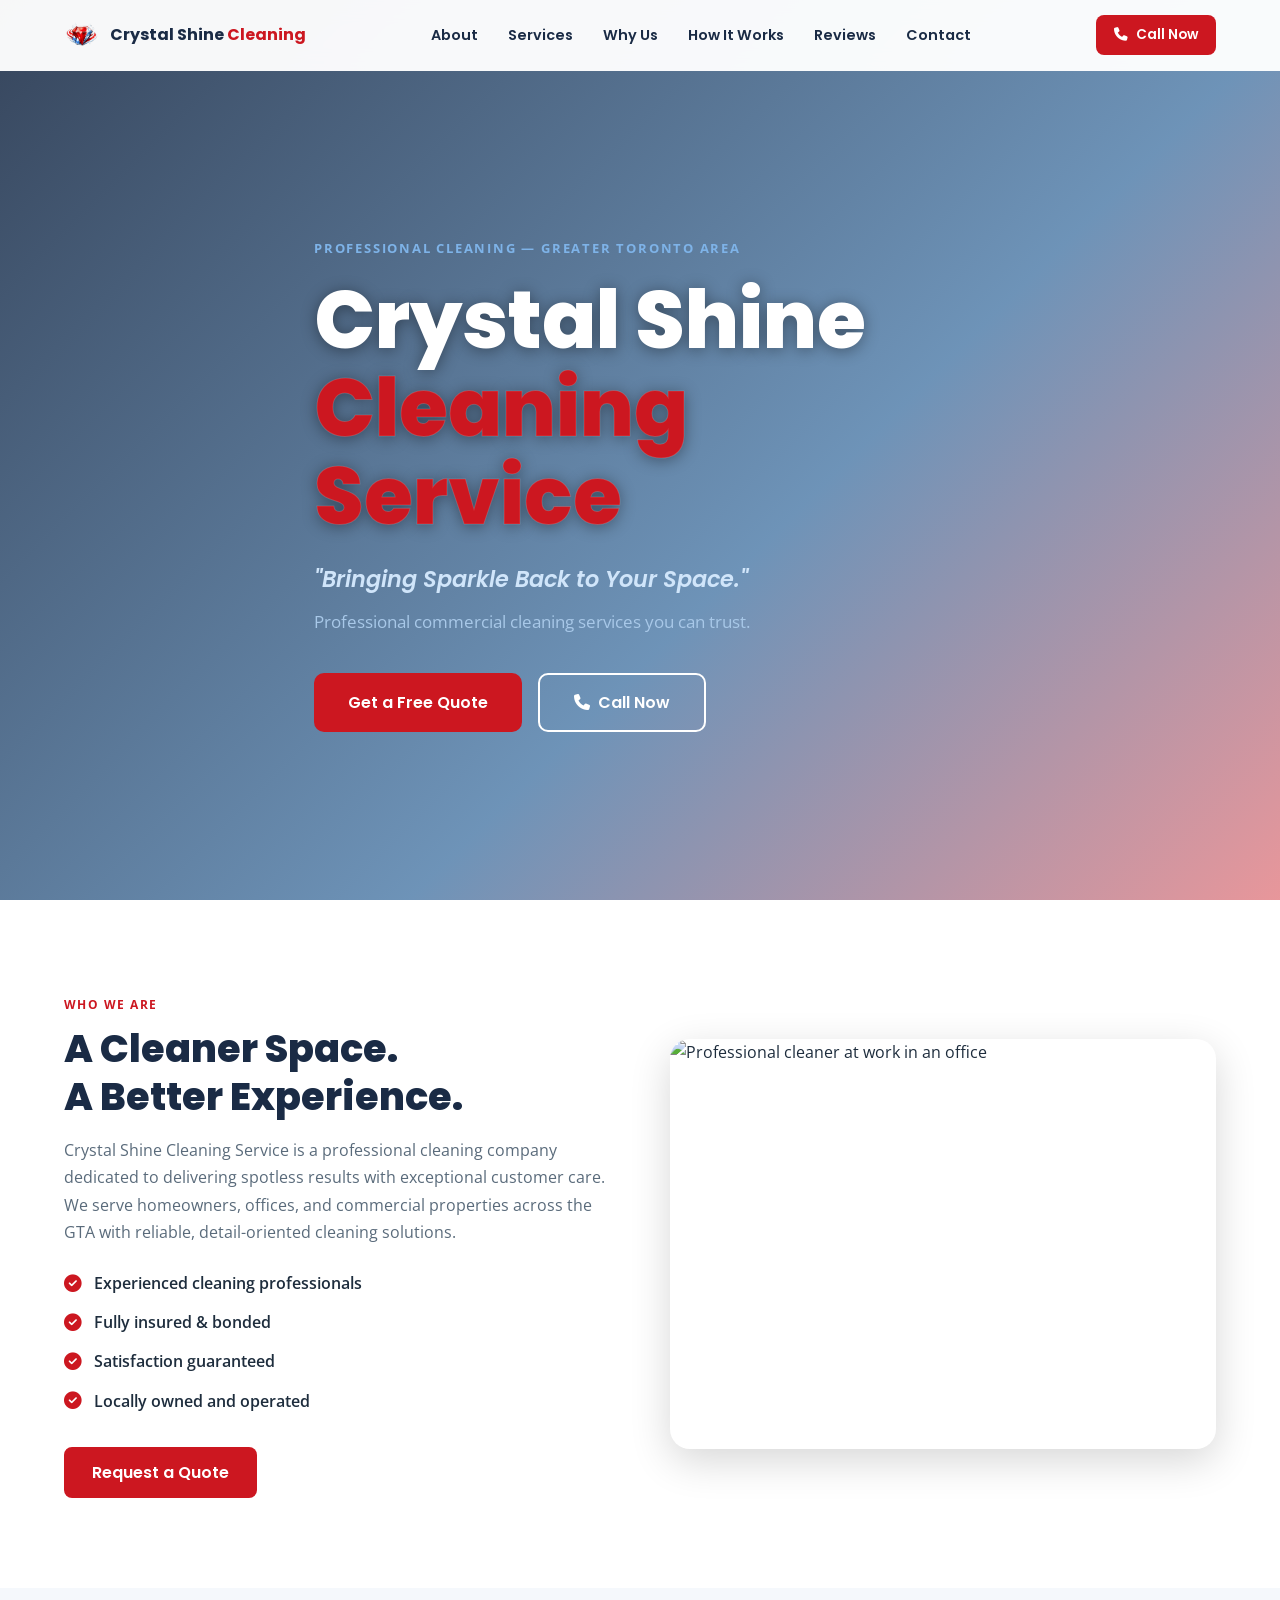
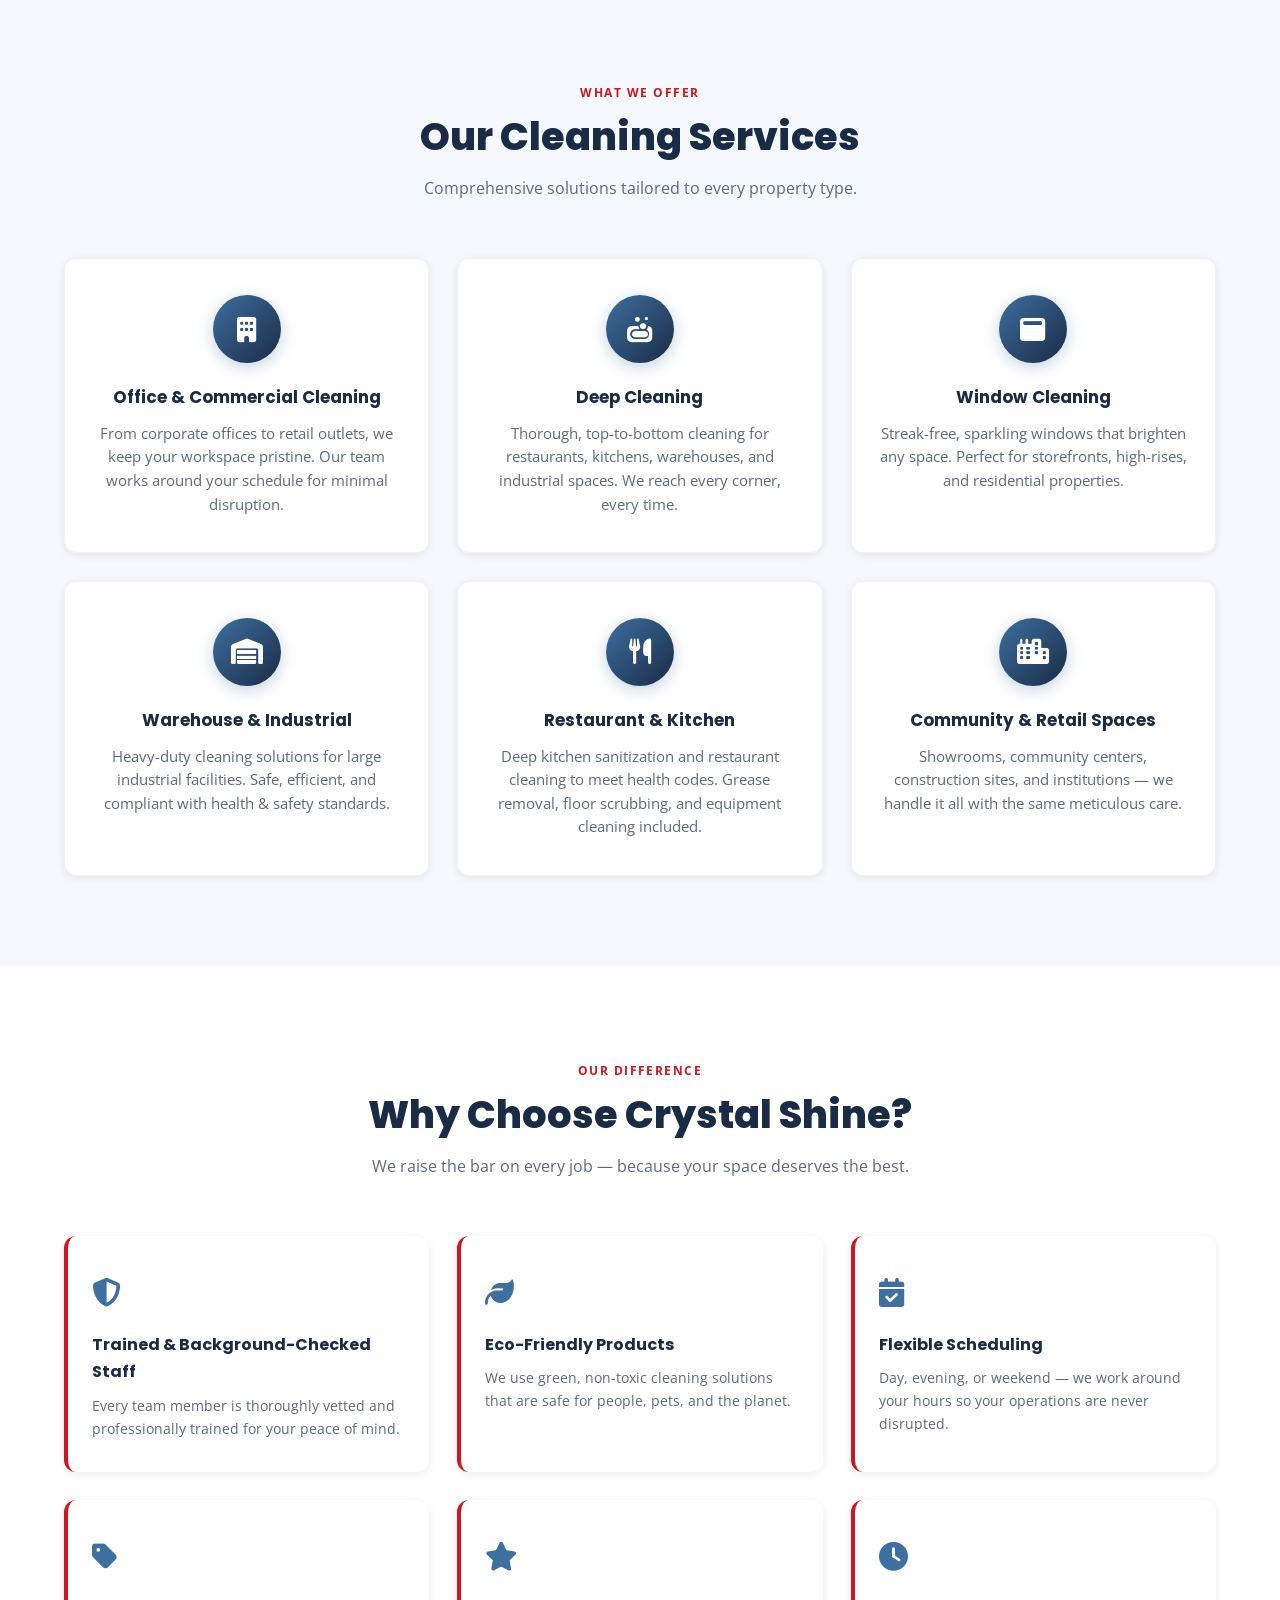
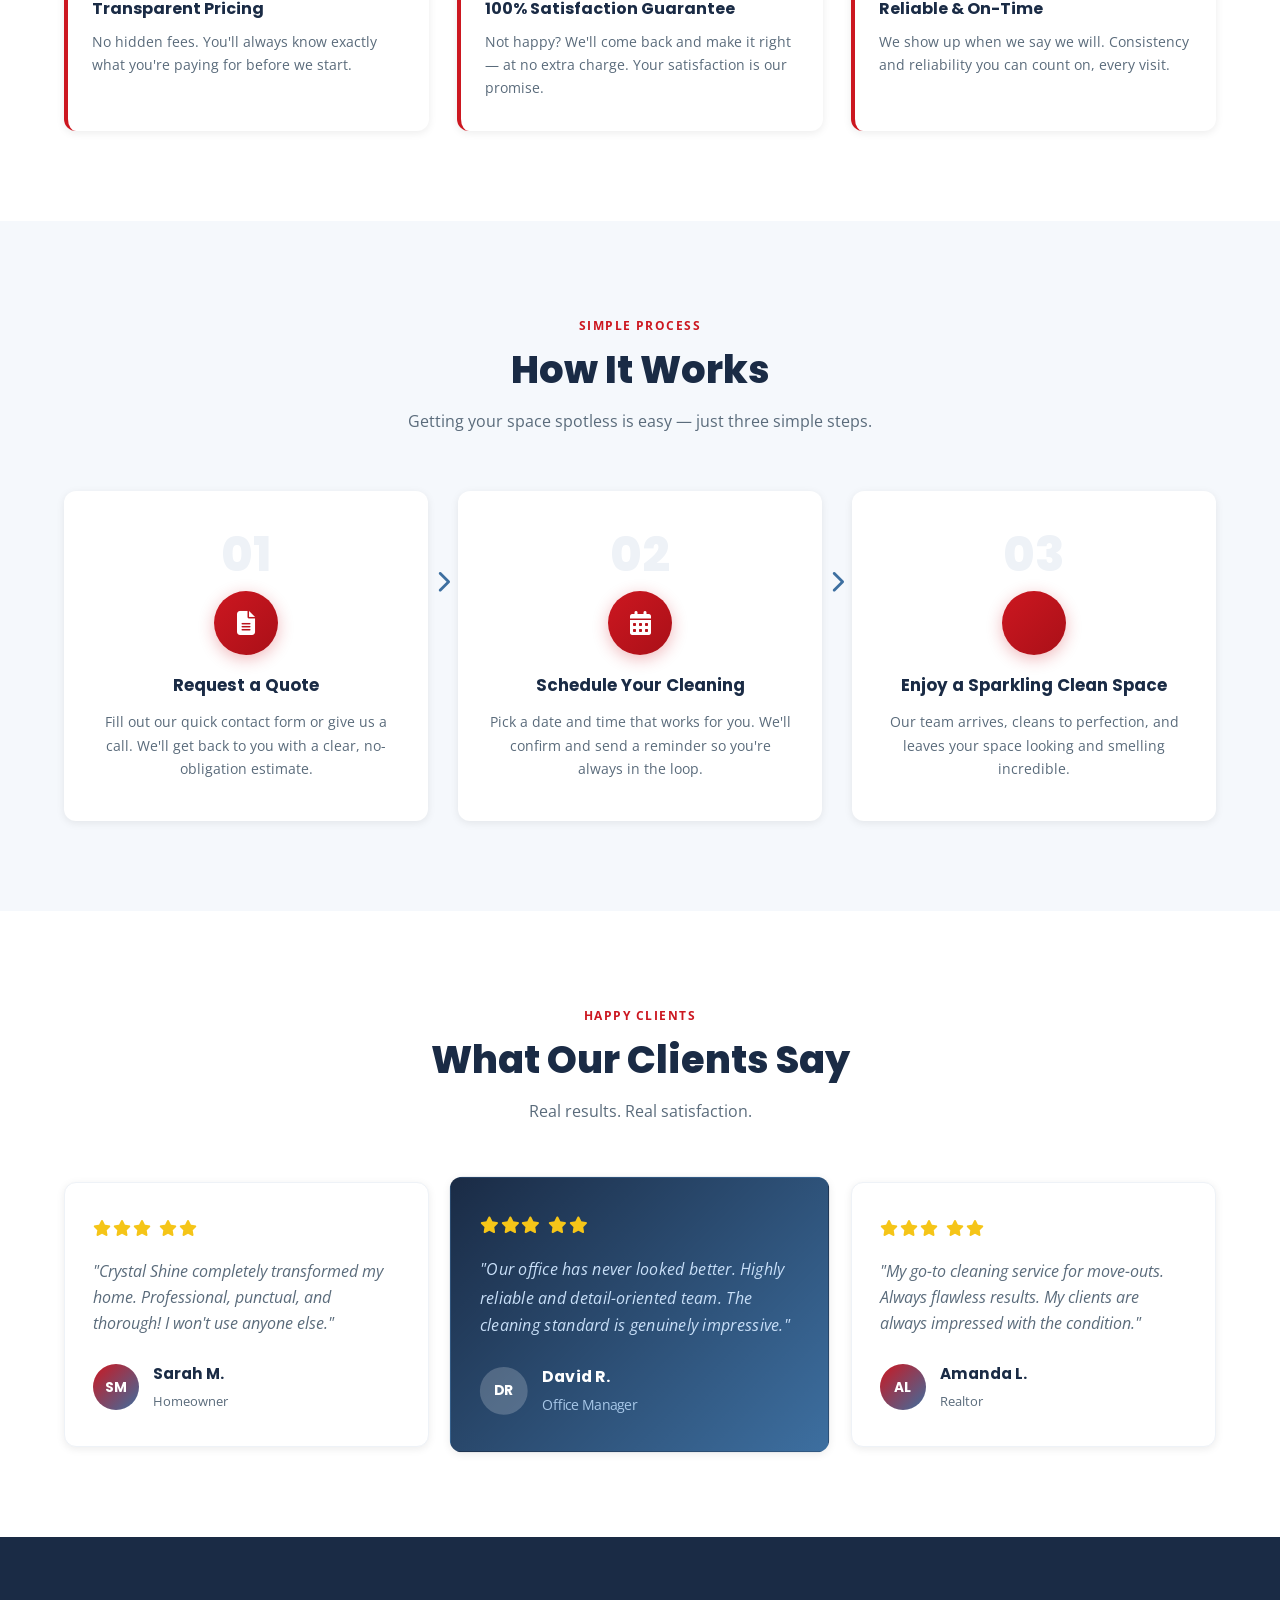
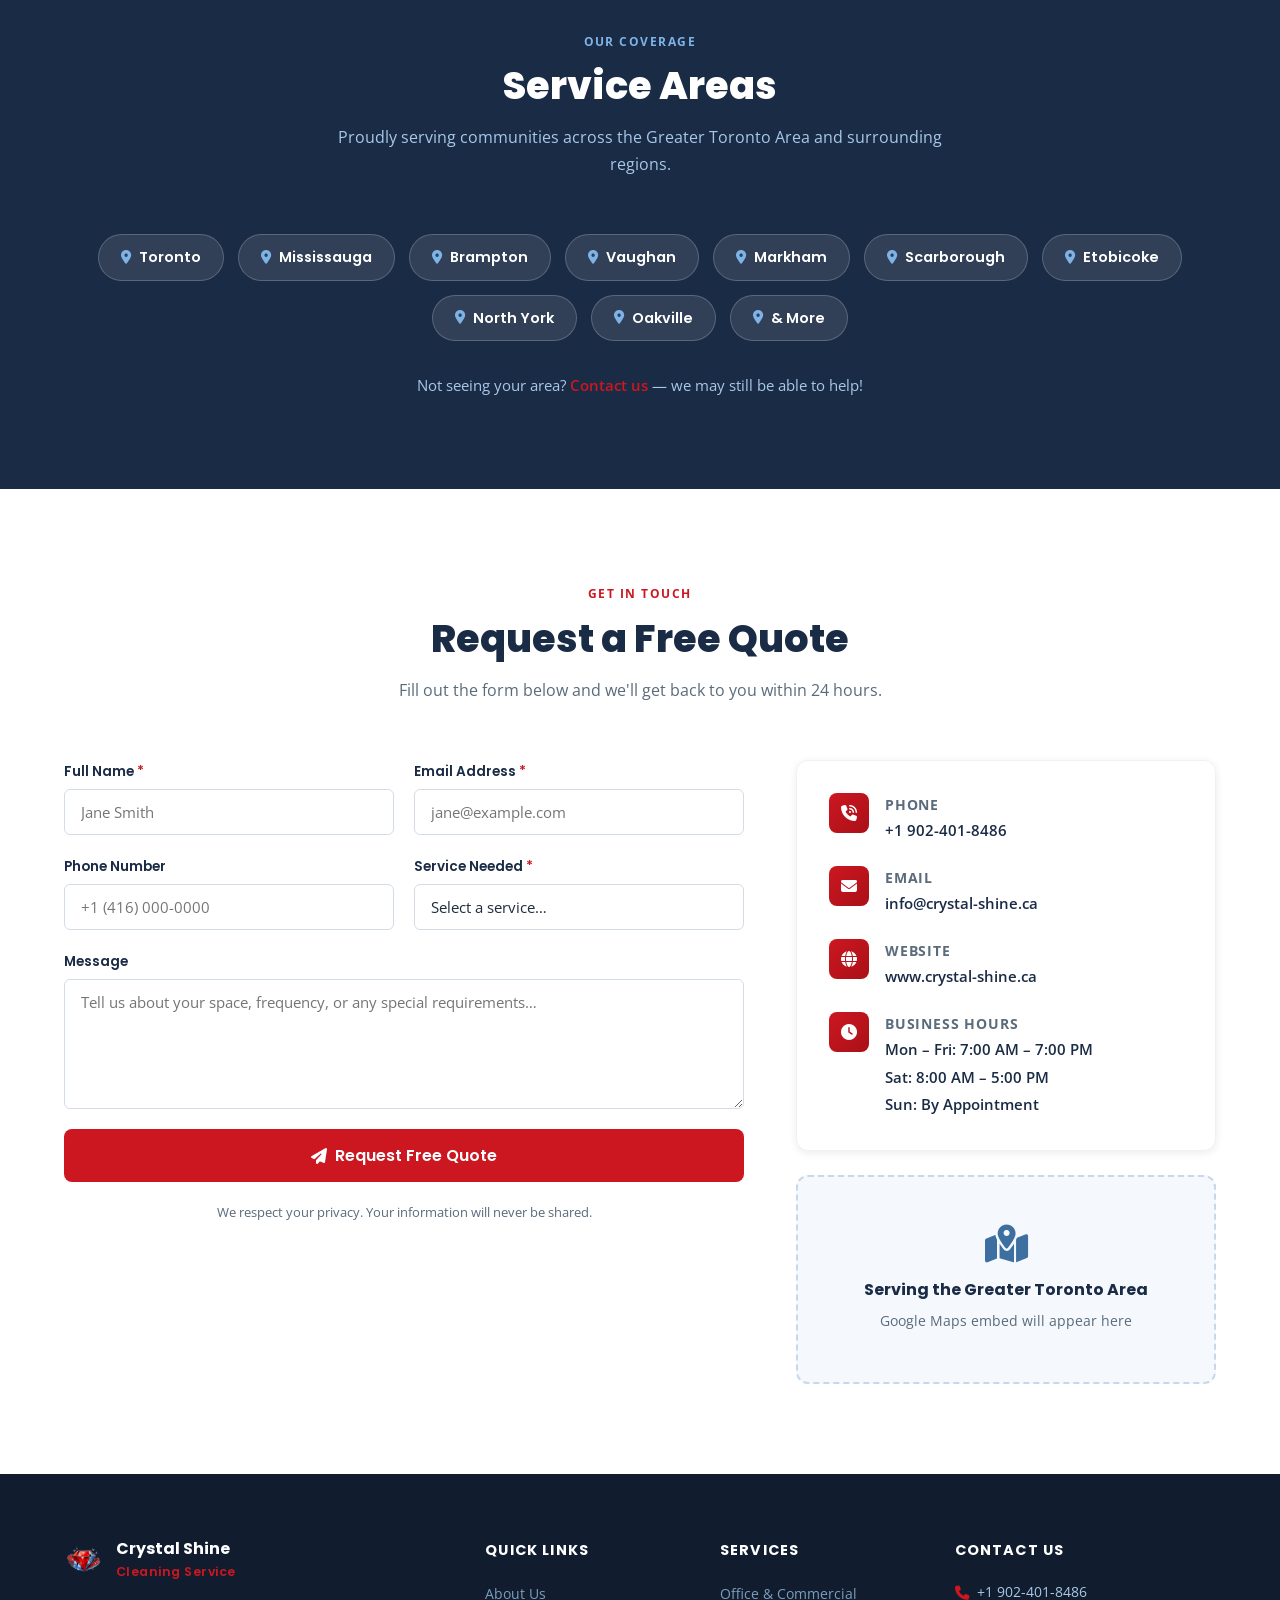
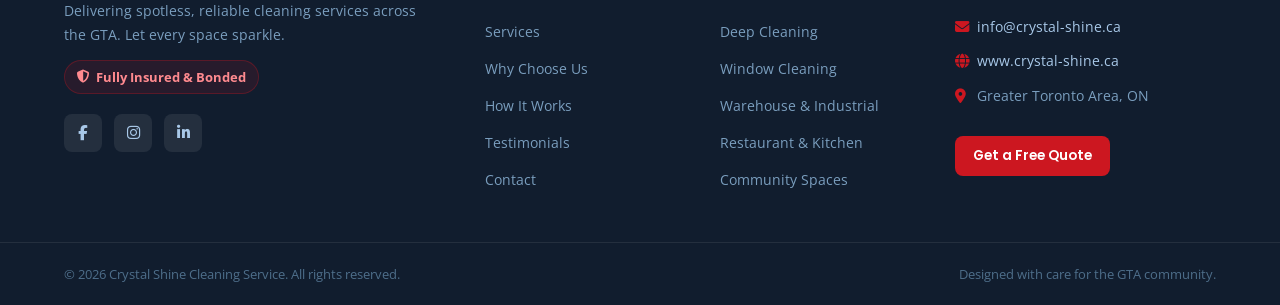
==== commit 187da3de: "updated" ====
--- a/index.html
+++ b/index.html
@@ -57,7 +57,7 @@
 
             <!-- CTA + Burger -->
             <div class="nav-actions">
-                <a href="tel:+19025805152" class="btn btn-primary btn-sm">
+                <a href="tel:+19024018486" class="btn btn-primary btn-sm">
                     <i class="fa fa-phone"></i> Call Now
                 </a>
                 <button class="hamburger" id="hamburger" aria-label="Open menu" aria-expanded="false">
@@ -74,8 +74,8 @@
             <a href="#how-it-works" class="mobile-link">How It Works</a>
             <a href="#testimonials" class="mobile-link">Reviews</a>
             <a href="#contact" class="mobile-link">Contact</a>
-            <a href="tel:+19025805152" class="btn btn-primary mobile-cta">
-                <i class="fa fa-phone"></i> +1 902-580-5152
+            <a href="tel:+19024018486" class="btn btn-primary mobile-cta">
+                <i class="fa fa-phone"></i> +1 902-401-8486
             </a>
         </div>
     </header>
@@ -92,7 +92,7 @@
                 <p class="hero-sub">Professional commercial cleaning services you can trust.</p>
                 <div class="hero-actions">
                     <a href="#contact" class="btn btn-primary btn-lg">Get a Free Quote</a>
-                    <a href="tel:+19025805152" class="btn btn-outline btn-lg">
+                    <a href="tel:+19024018486" class="btn btn-outline btn-lg">
                         <i class="fa fa-phone"></i> Call Now
                     </a>
                 </div>
@@ -443,7 +443,7 @@
                                 <i class="fa fa-phone-volume"></i>
                                 <div>
                                     <strong>Phone</strong>
-                                    <a href="tel:+19025805152">+1 902-580-5152</a>
+                                    <a href="tel:+19024018486">+1 902-401-8486</a>
                                 </div>
                             </div>
                             <div class="info-item">
@@ -544,7 +544,7 @@
             <!-- Contact -->
             <div class="footer-contact">
                 <h4>Contact Us</h4>
-                <p><i class="fa fa-phone"></i> <a href="tel:+19025805152">+1 902-580-5152</a></p>
+                <p><i class="fa fa-phone"></i> <a href="tel:+19024018486">+1 902-401-8486</a></p>
                 <p><i class="fa fa-envelope"></i> <a href="mailto:info@crystal-shine.ca">info@crystal-shine.ca</a></p>
                 <p><i class="fa fa-globe"></i> <a href="https://www.crystal-shine.ca" target="_blank"
                         rel="noopener">www.crystal-shine.ca</a></p>
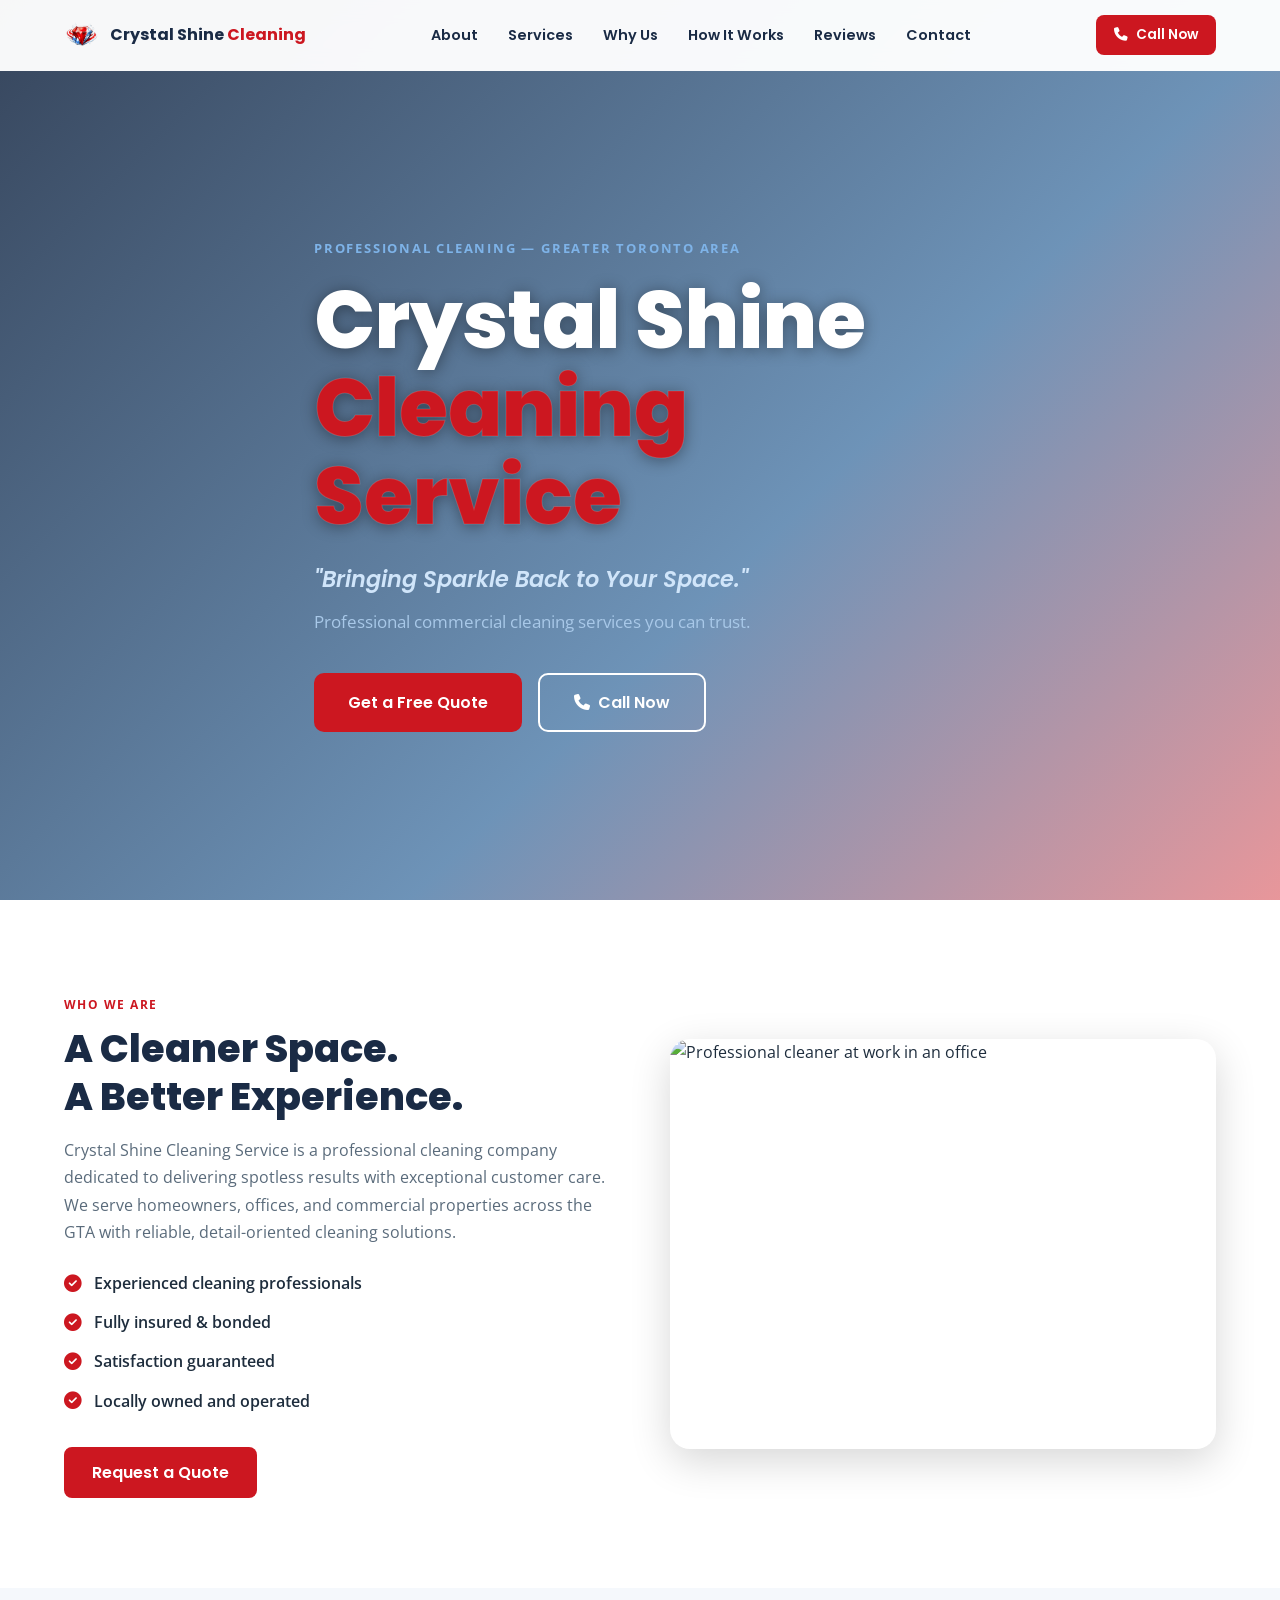
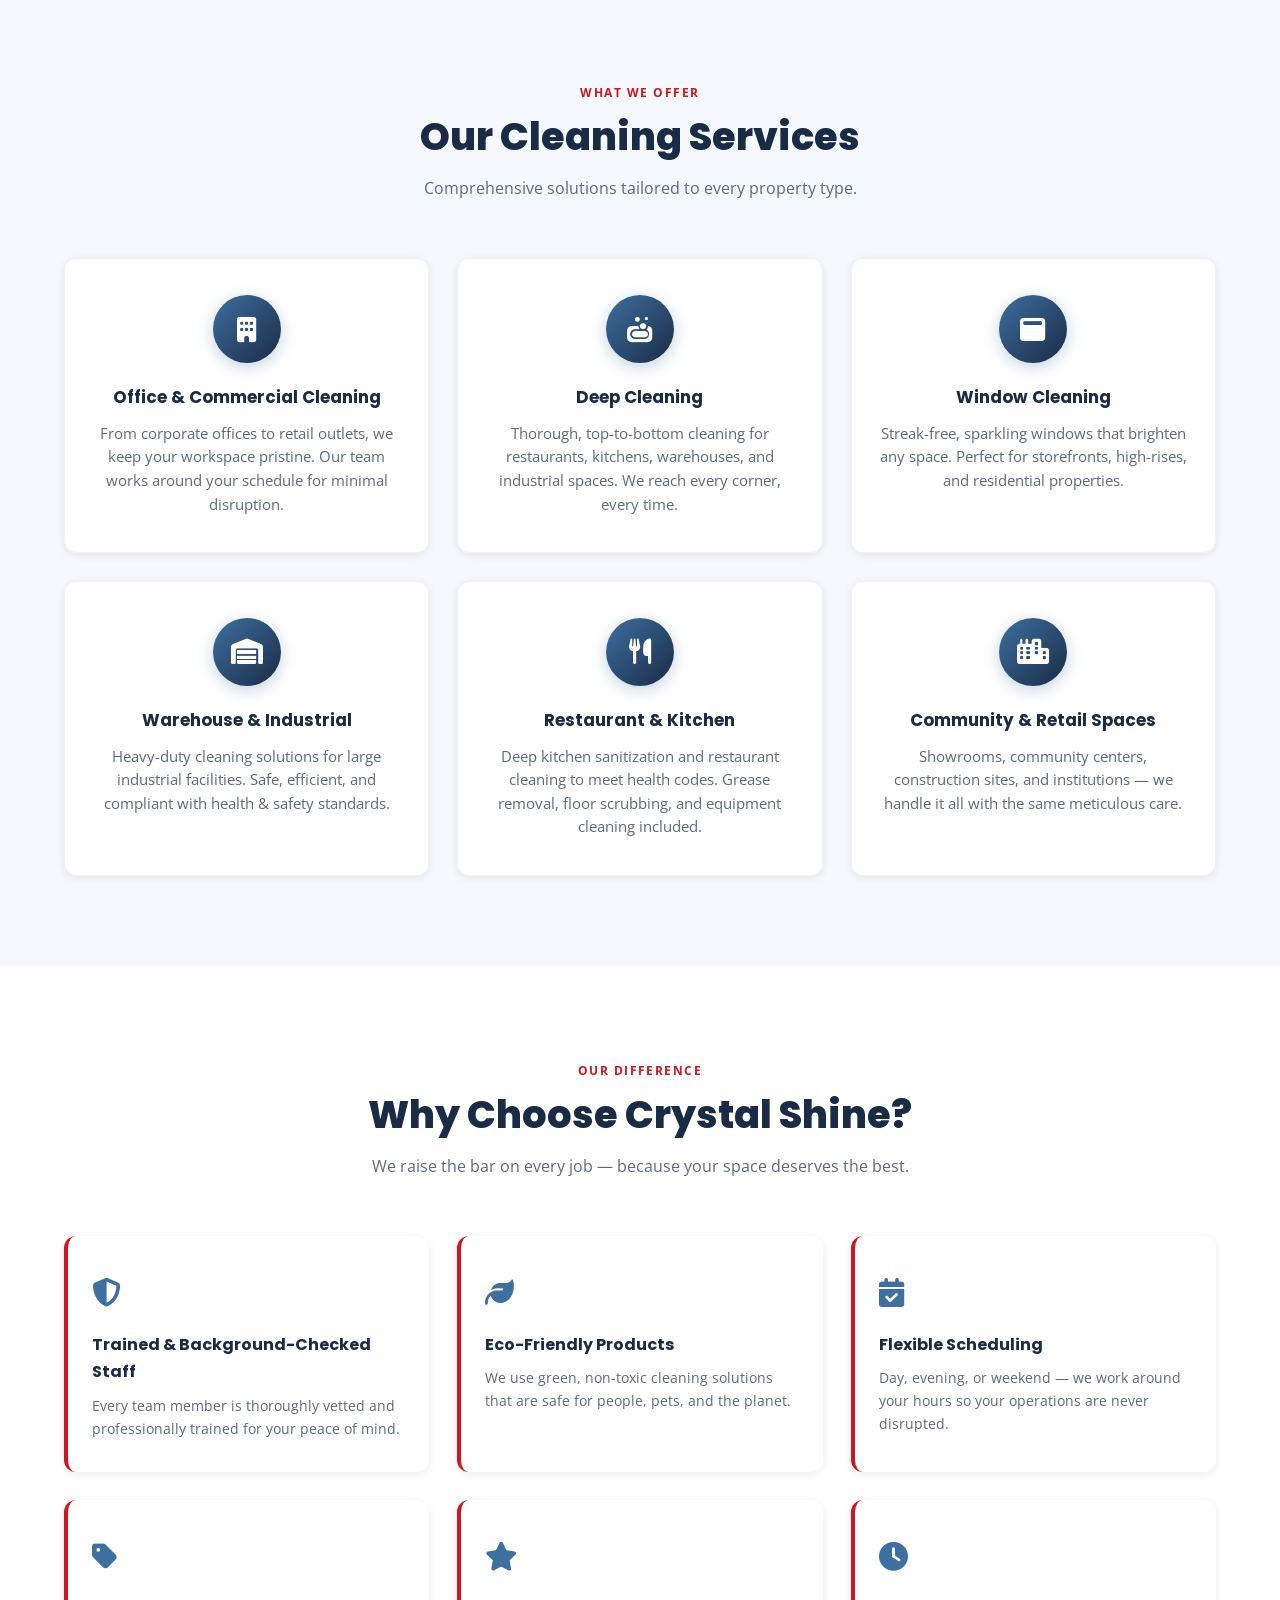
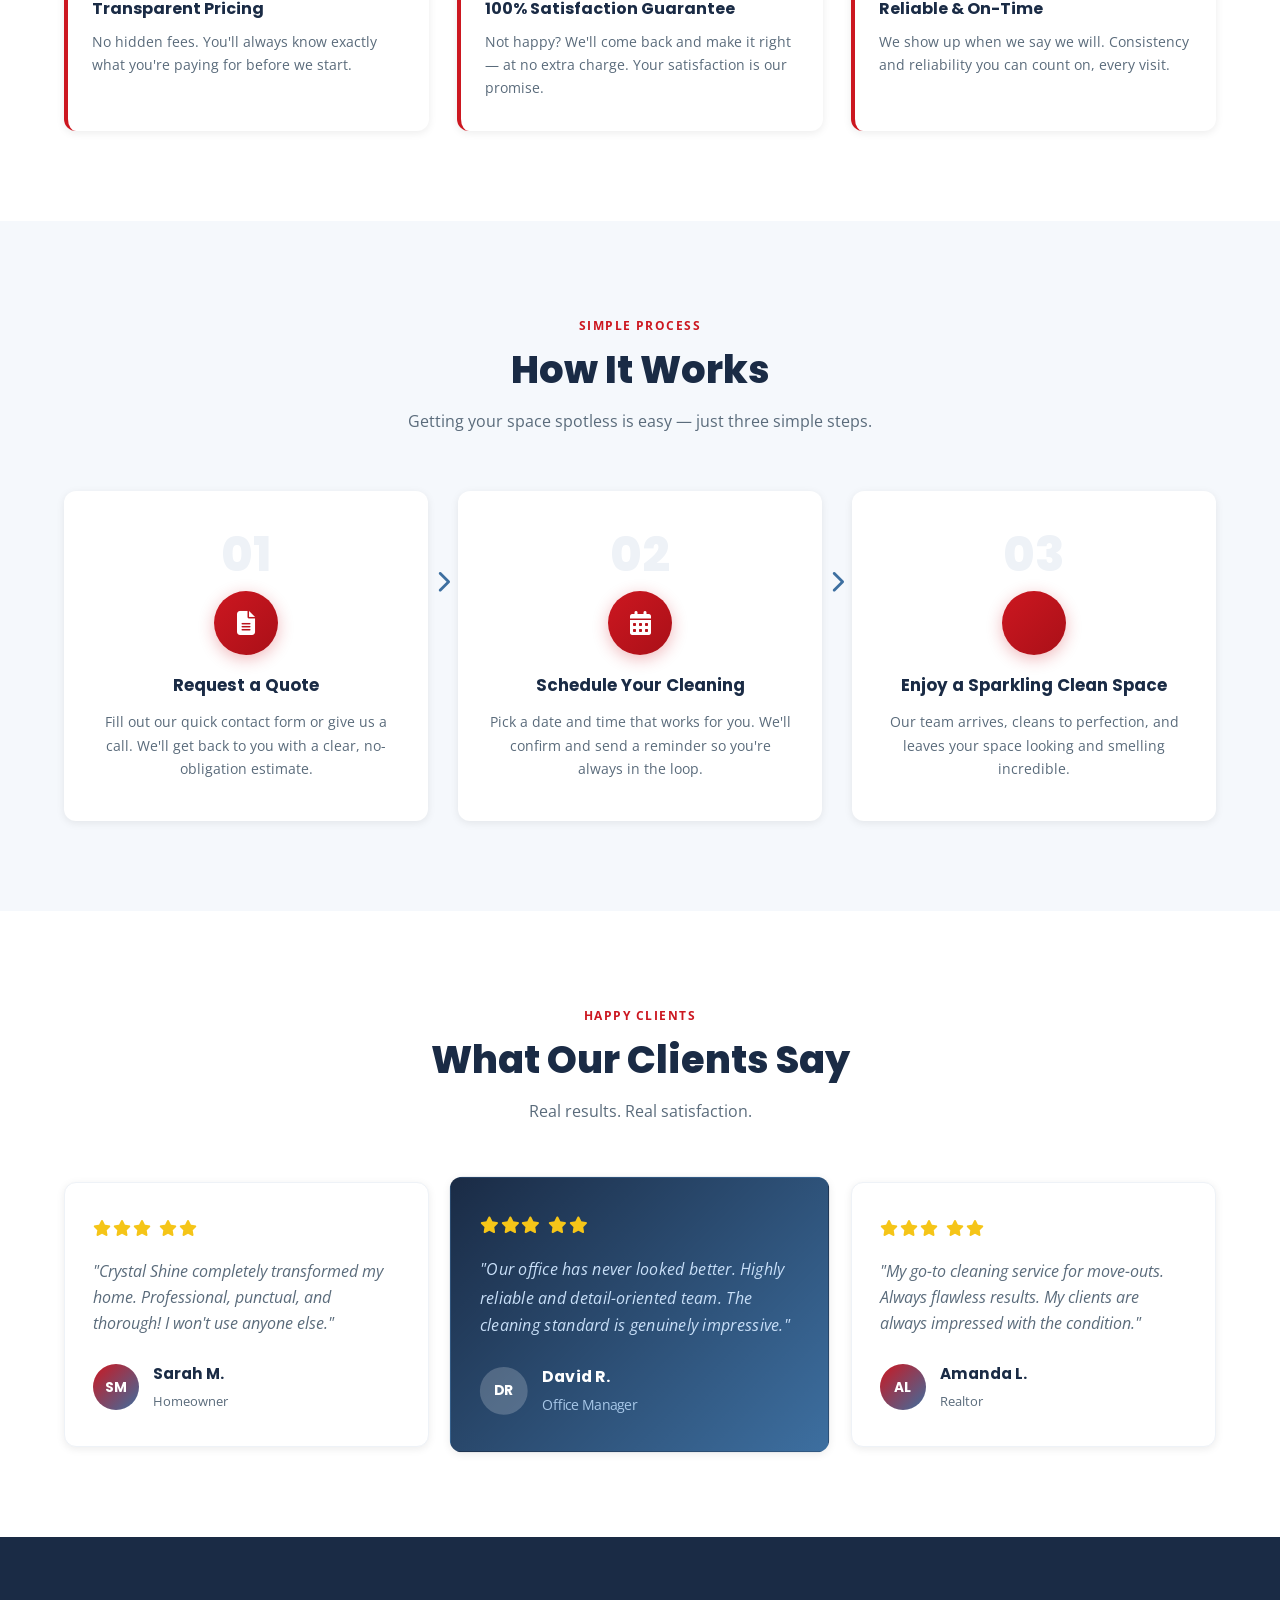
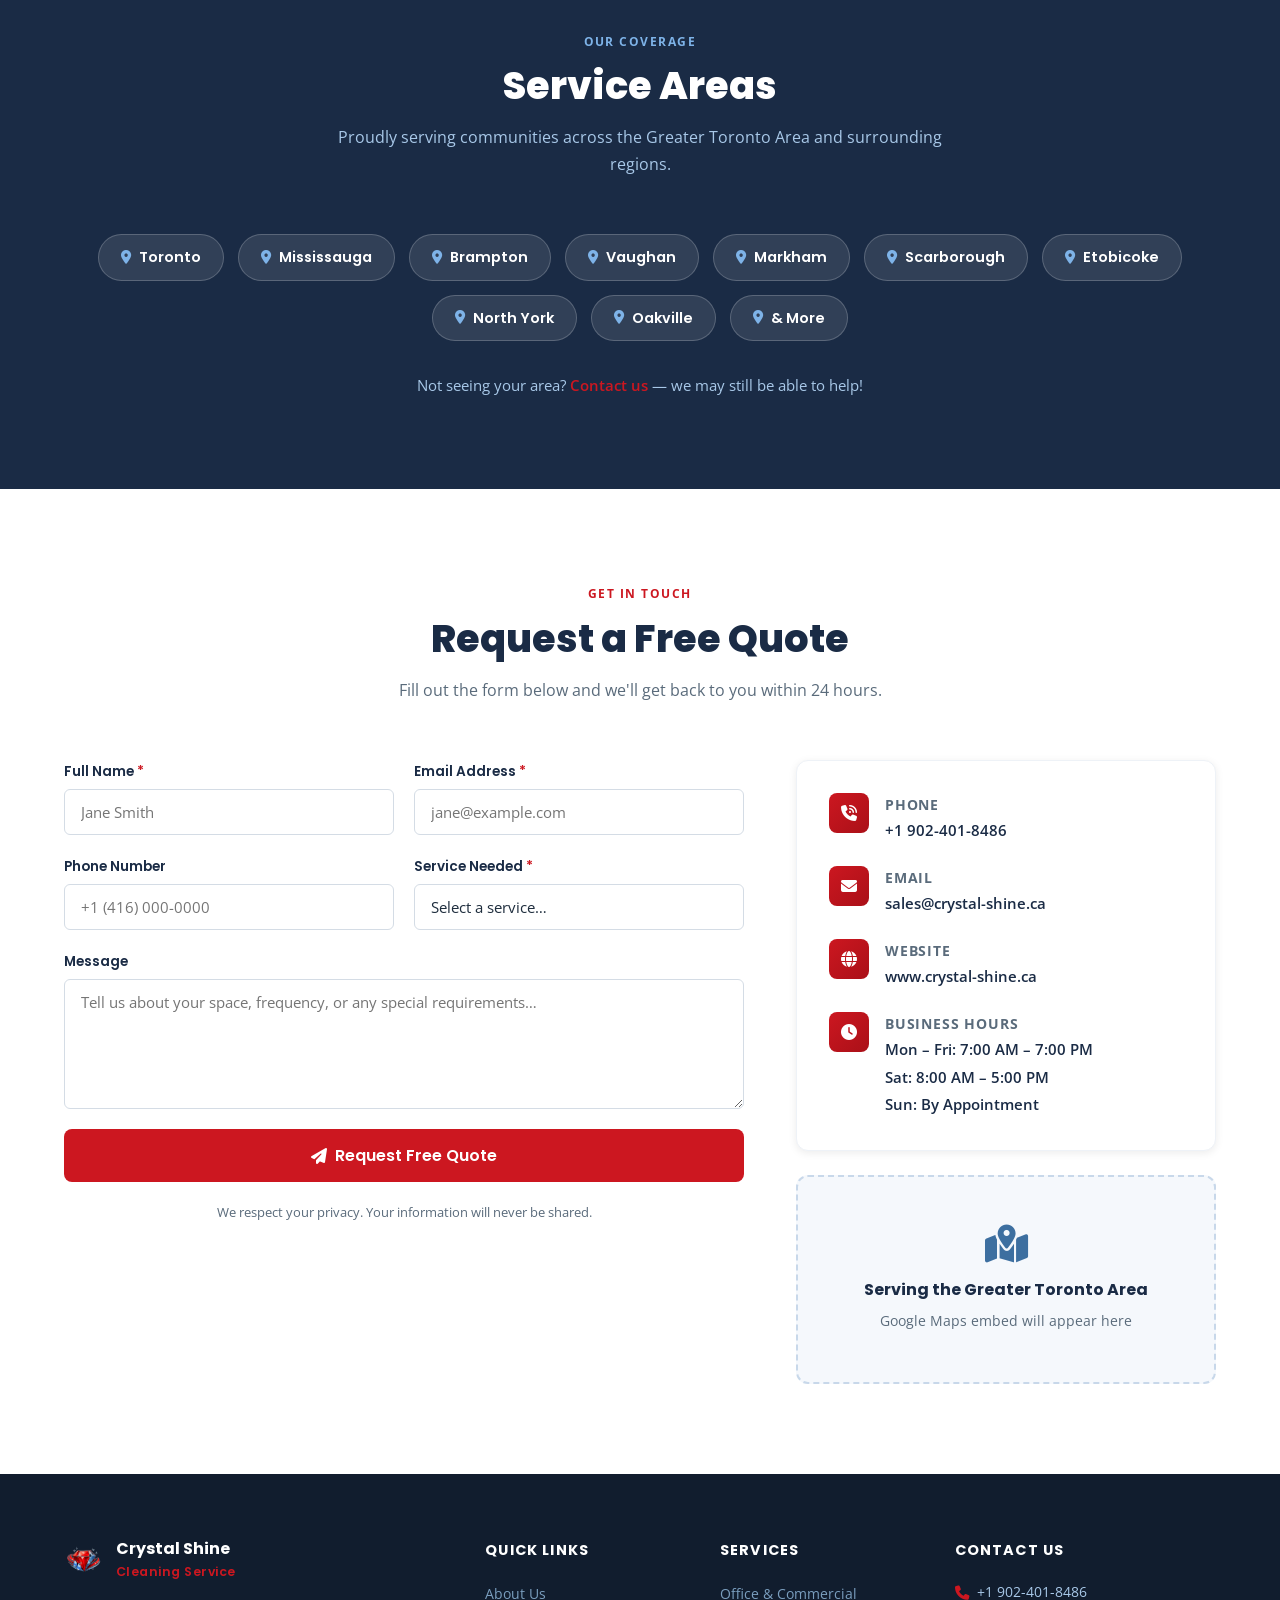
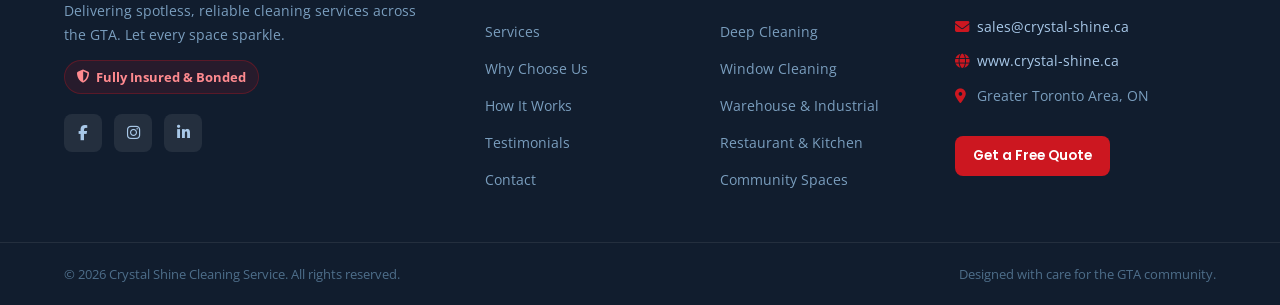
==== commit 6332ccb3: "updated the email address" ====
--- a/index.html
+++ b/index.html
@@ -450,7 +450,7 @@
                                 <i class="fa fa-envelope"></i>
                                 <div>
                                     <strong>Email</strong>
-                                    <a href="mailto:info@crystal-shine.ca">info@crystal-shine.ca</a>
+                                    <a href="mailto:sales@crystal-shine.ca">sales@crystal-shine.ca</a>
                                 </div>
                             </div>
                             <div class="info-item">
@@ -545,7 +545,7 @@
             <div class="footer-contact">
                 <h4>Contact Us</h4>
                 <p><i class="fa fa-phone"></i> <a href="tel:+19024018486">+1 902-401-8486</a></p>
-                <p><i class="fa fa-envelope"></i> <a href="mailto:info@crystal-shine.ca">info@crystal-shine.ca</a></p>
+                <p><i class="fa fa-envelope"></i> <a href="mailto:sales@crystal-shine.ca">sales@crystal-shine.ca</a></p>
                 <p><i class="fa fa-globe"></i> <a href="https://www.crystal-shine.ca" target="_blank"
                         rel="noopener">www.crystal-shine.ca</a></p>
                 <p><i class="fa fa-location-dot"></i> Greater Toronto Area, ON</p>
